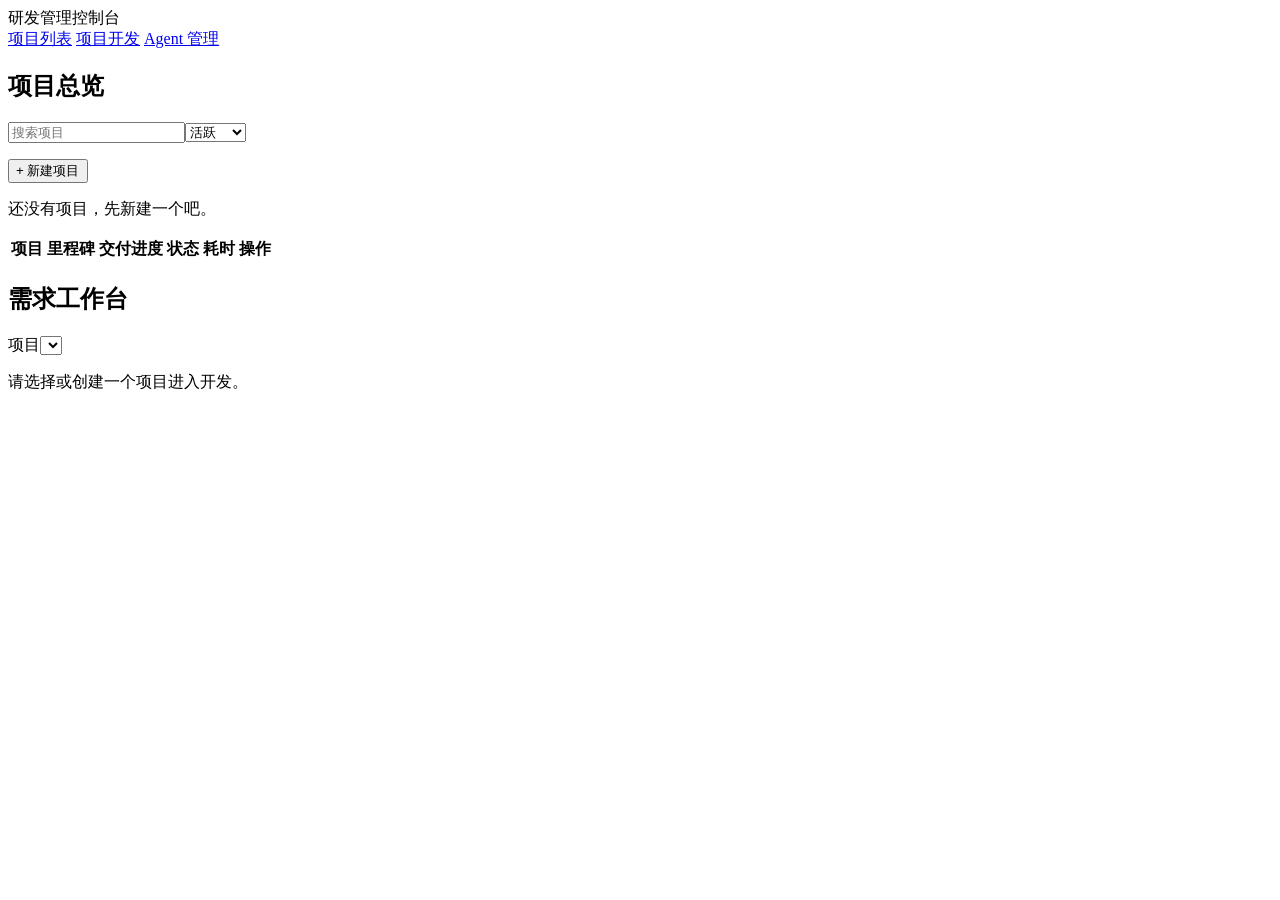
==== src/rd_platform/service/static/index.html @ b622029e "feat: Auto-delivered by Agent Squad [Run d18f7cc0b0034a4f8a54971c76423600]" ====
<!doctype html>
<html lang="zh-CN">
<head><meta charset="utf-8"><meta name="viewport" content="width=device-width, initial-scale=1"><title>研发平台 · 研发管理控制台</title><link rel="stylesheet" href="/assets/app.css"></head>
<body>
<aside class="sidebar">
  <div class="brand">研发管理控制台</div>
  <nav>
    <a href="/" id="nav-projects">项目列表</a>
    <a href="/#development" id="nav-requirements">项目开发</a>
    <a href="/agents" id="nav-agents" class="fixed">Agent 管理</a>
  </nav>
</aside>
<main>
  <section id="overview">
    <h1>项目总览</h1>
    <div class="dashboard-search"><input id="project-search" type="search" placeholder="搜索项目"><select id="project-filter"><option value="active">活跃</option><option value="archived">归档</option><option value="deleted">回收站</option></select><span id="search-result-count"></span></div>
    <div class="delivery-stats"><span id="project-count"></span><span id="stat-projects"></span><span id="stat-running"></span><span id="delivery-percent"></span><span id="packages-summary"></span><span id="delivery-cycle"></span><span id="stat-failed"></span><span id="delivery-footer"></span></div>
    <p id="notice" class="hidden"></p>
    <button id="create-project">+ 新建项目</button>
    <p id="project-operation-result"></p>
    <p id="search-empty" class="hidden"></p>
    <p id="empty" class="hidden">还没有项目，先新建一个吧。</p>
    <span id="list-count"></span>
    <table><thead><tr><th>项目</th><th>里程碑</th><th>交付进度</th><th>状态</th><th>耗时</th><th>操作</th></tr></thead><tbody id="projects"></tbody></table>
  </section>
  <section id="requirement-studio" class="hidden"><h1>需求工作台</h1></section>
  <section id="project-detail" class="hidden">
    <header class="detail-header"><span id="breadcrumb-current"></span></header>
    <div class="workspace-toolbar"><label for="development-project">项目</label><select id="development-project"></select></div>
    <p id="development-empty" class="hidden">请选择或创建一个项目进入开发。</p>
    <div id="workspace-execution"></div>
    <div id="detail"></div>
  </section>
</main>
<dialog id="create-dialog">
  <form id="create-form">
    <h2>新建项目</h2>
    <label>项目名称<input id="project-name" required></label>
    <label>需求<textarea id="requirements"></textarea></label>
    <label>执行后端<select id="backend"><option value="codex">Codex</option><option value="llm">LLM API</option><option value="configured">项目 Agent 配置</option></select></label>
    <label>最大重试<input id="max-retries" type="number" value="3"></label>
    <p id="template-note"></p>
    <p id="form-error" class="error"></p>
    <button id="submit-run" type="submit">创建</button>
    <button type="button" id="create-close">取消</button>
  </form>
</dialog>
<dialog id="project-edit-dialog">
  <form id="project-edit-form">
    <h2>编辑项目</h2>
    <label>名称<input id="project-edit-name"></label>
    <label>目标<input id="project-edit-objective"></label>
    <label>里程碑<input id="project-edit-milestone"></label>
    <p id="project-edit-error" class="error"></p>
    <button type="submit" id="project-edit-save">保存</button>
    <button type="button" id="project-edit-cancel">取消</button>
    <button type="button" id="project-edit-close">关闭</button>
  </form>
</dialog>
<dialog id="project-delete-dialog">
  <form id="project-delete-form">
    <p id="project-delete-description"></p>
    <p id="project-delete-error" class="error"></p>
    <button type="submit" id="project-delete-confirm">删除</button>
    <button type="button" id="project-delete-cancel">取消</button>
    <button type="button" id="project-delete-close">关闭</button>
  </form>
</dialog>
<script src="/assets/app.js" defer></script><script src="/assets/studio.js" defer></script><script src="/assets/agent_config.js" defer></script>
</body></html>
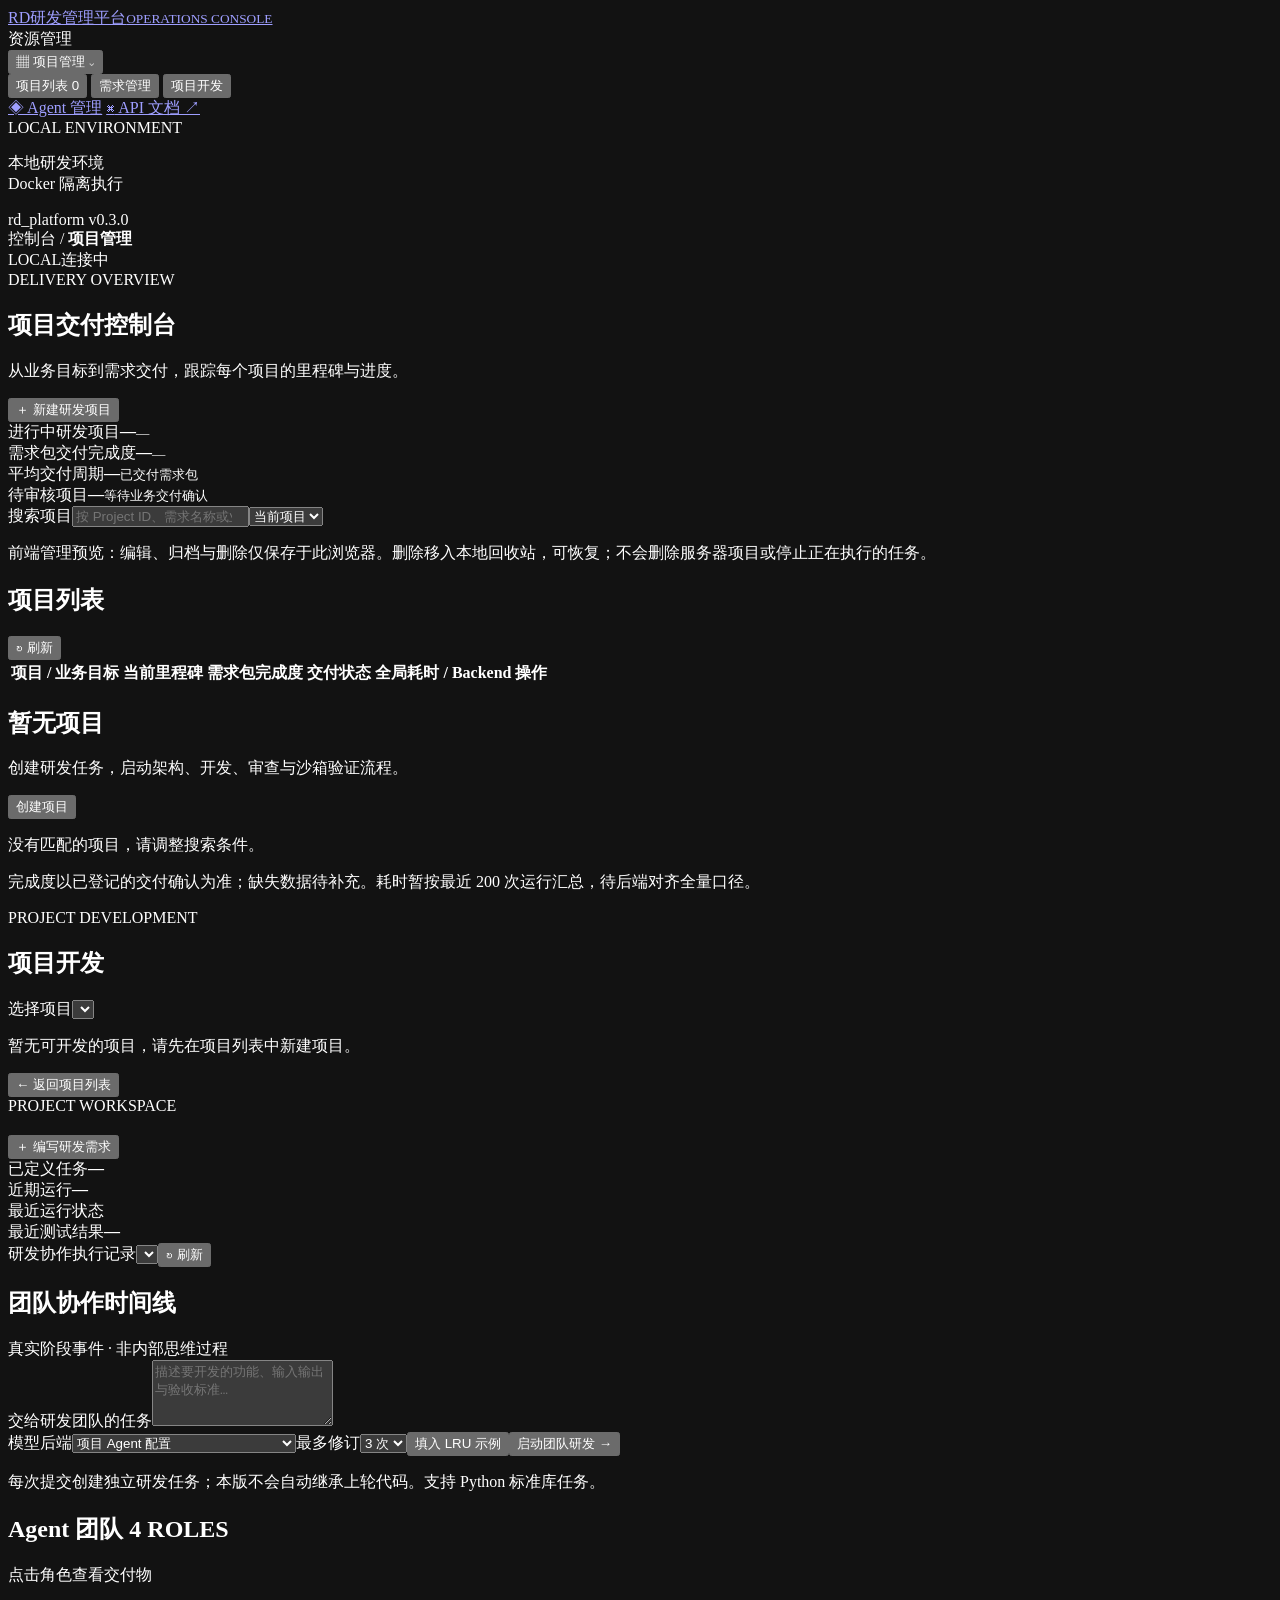
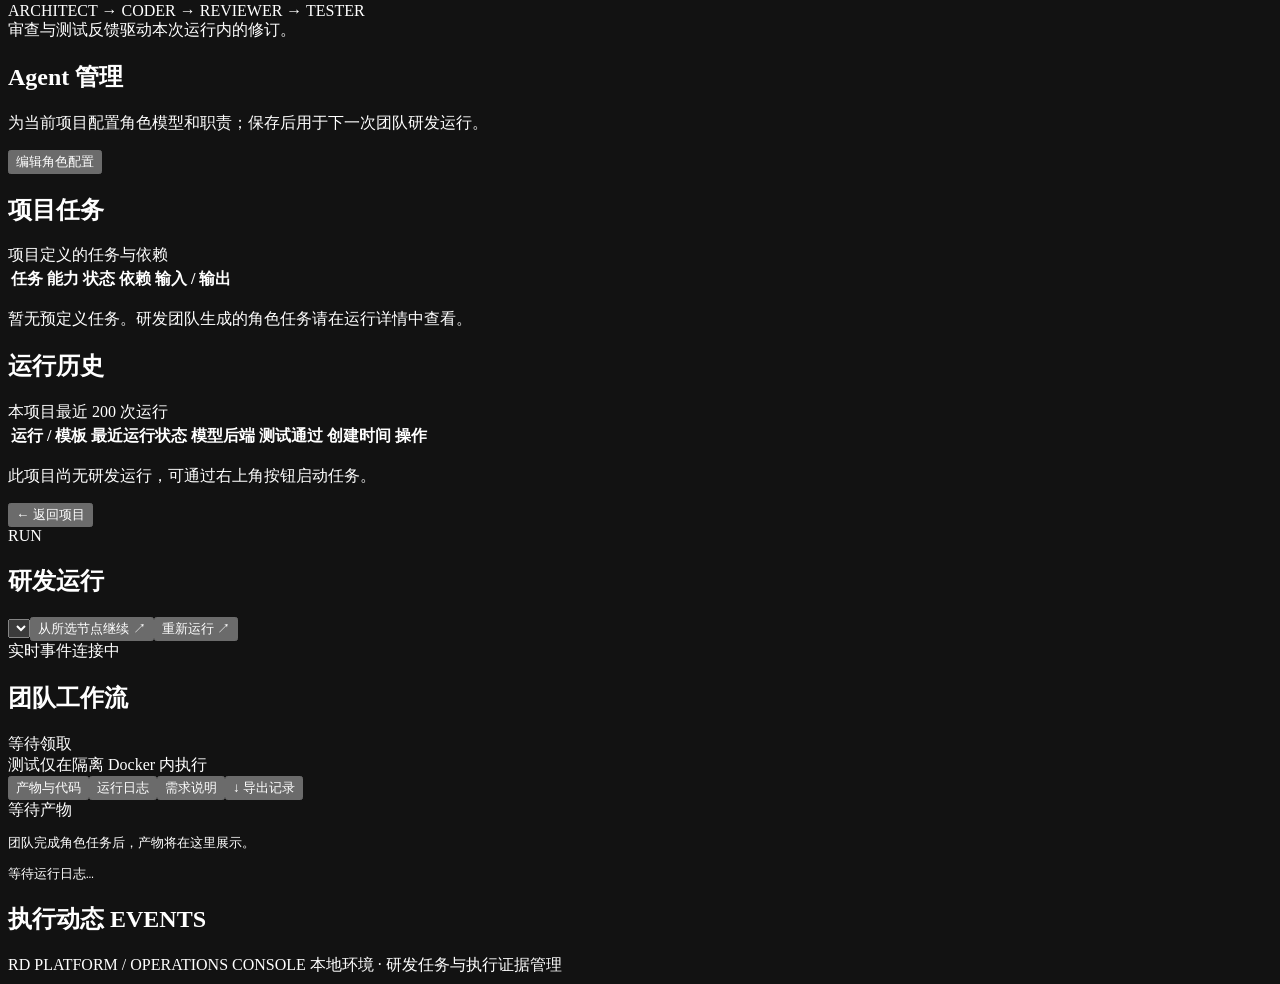
==== commit d4514271: "fix(ui): restore full project dashboard after agent page delivery" ====
--- a/src/rd_platform/service/static/index.html
+++ b/src/rd_platform/service/static/index.html
@@ -1,70 +1,64 @@
 <!doctype html>
 <html lang="zh-CN">
-<head><meta charset="utf-8"><meta name="viewport" content="width=device-width, initial-scale=1"><title>研发平台 · 研发管理控制台</title><link rel="stylesheet" href="/assets/app.css"></head>
+<head><meta charset="utf-8"><meta name="viewport" content="width=device-width, initial-scale=1"><meta name="color-scheme" content="dark"><title>RD Platform · 研发管理控制台</title><link rel="stylesheet" href="/assets/app.css"><script src="/assets/app.js" defer></script></head>
 <body>
 <aside class="sidebar">
-  <div class="brand">研发管理控制台</div>
-  <nav>
-    <a href="/" id="nav-projects">项目列表</a>
-    <a href="/#development" id="nav-requirements">项目开发</a>
-    <a href="/agents" id="nav-agents" class="fixed">Agent 管理</a>
+  <a class="brand" href="/"><span class="brand-icon">RD</span><span>研发管理平台<small>OPERATIONS CONSOLE</small></span></a>
+  <div class="workspace-label">资源管理</div>
+  <nav aria-label="项目导航">
+    <button class="nav-item nav-group" id="nav-project-group" aria-expanded="true" aria-controls="project-subnav"><span>▦</span> 项目管理 <span class="nav-chevron" aria-hidden="true">⌄</span></button>
+    <div id="project-subnav" class="subnav">
+      <button class="nav-item active" id="nav-projects" aria-current="page">项目列表 <span class="nav-count" id="project-count">0</span></button>
+      <button class="nav-item" id="nav-requirements">需求管理</button>
+      <button class="nav-item" id="nav-workspace">项目开发</button>
+    </div>
   </nav>
+  <a class="nav-item" id="nav-agents" href="/agents"><span>◈</span> Agent 管理</a>
+  <a class="nav-item" href="/docs" target="_blank" rel="noopener"><span>⌘</span> API 文档 <span class="external">↗</span></a>
+  <div class="sidebar-bottom"><div class="local-mark">LOCAL ENVIRONMENT</div><p>本地研发环境<br><span>Docker 隔离执行</span></p><div class="version">rd_platform <span>v0.3.0</span></div></div>
 </aside>
 <main>
-  <section id="overview">
-    <h1>项目总览</h1>
-    <div class="dashboard-search"><input id="project-search" type="search" placeholder="搜索项目"><select id="project-filter"><option value="active">活跃</option><option value="archived">归档</option><option value="deleted">回收站</option></select><span id="search-result-count"></span></div>
-    <div class="delivery-stats"><span id="project-count"></span><span id="stat-projects"></span><span id="stat-running"></span><span id="delivery-percent"></span><span id="packages-summary"></span><span id="delivery-cycle"></span><span id="stat-failed"></span><span id="delivery-footer"></span></div>
-    <p id="notice" class="hidden"></p>
-    <button id="create-project">+ 新建项目</button>
-    <p id="project-operation-result"></p>
-    <p id="search-empty" class="hidden"></p>
-    <p id="empty" class="hidden">还没有项目，先新建一个吧。</p>
-    <span id="list-count"></span>
-    <table><thead><tr><th>项目</th><th>里程碑</th><th>交付进度</th><th>状态</th><th>耗时</th><th>操作</th></tr></thead><tbody id="projects"></tbody></table>
+  <header class="topbar"><div class="breadcrumb">控制台 <span>/</span> <strong id="breadcrumb-current">项目管理</strong></div><div class="connection"><span class="environment">LOCAL</span><span id="worker-dot" class="dot"></span><span id="worker-label">连接中</span></div></header>
+  <div id="notice" class="notice hidden" role="alert"></div>
+  <section id="overview" class="view">
+    <div class="page-heading"><div><div class="eyebrow">DELIVERY OVERVIEW</div><h1>项目交付控制台</h1><p>从业务目标到需求交付，跟踪每个项目的里程碑与进度。</p></div><button class="primary" id="new-project">＋ 新建研发项目</button></div>
+    <div class="stats delivery-stats"><article><span>进行中研发项目</span><strong id="stat-projects">—</strong><small id="stat-running">—</small></article><article><span>需求包交付完成度</span><strong id="stat-passed">—</strong><small id="packages-summary">—</small></article><article><span>平均交付周期</span><strong id="delivery-cycle">—</strong><small>已交付需求包</small></article><article><span>待审核项目</span><strong id="stat-failed">—</strong><small>等待业务交付确认</small></article></div>
+    <div class="dashboard-search"><label for="project-search">搜索项目</label><input type="search" id="project-search" placeholder="按 Project ID、需求名称或业务目标搜索" autocomplete="off"><select id="project-filter" aria-label="项目列表范围"><option value="active">当前项目</option><option value="archived">已归档</option><option value="deleted">回收站</option></select><span id="search-result-count" class="muted" aria-live="polite"></span></div>
+    <p class="field-note">前端管理预览：编辑、归档与删除仅保存于此浏览器。删除移入本地回收站，可恢复；不会删除服务器项目或停止正在执行的任务。</p><p id="project-operation-result" role="status" class="field-note"></p>
+    <section class="project-panel" aria-labelledby="project-list-title"><div class="section-heading"><h2 id="project-list-title">项目列表 <span id="list-count"></span></h2><button class="secondary" id="refresh">↻ 刷新</button></div>
+    <div class="table-scroll"><table class="project-table delivery-table"><thead><tr><th scope="col">项目 / 业务目标</th><th scope="col">当前里程碑</th><th scope="col">需求包完成度</th><th scope="col">交付状态</th><th scope="col">全局耗时 / Backend</th><th scope="col">操作</th></tr></thead><tbody id="projects"></tbody></table></div>
+    <div id="empty" class="empty hidden"><h2>暂无项目</h2><p>创建研发任务，启动架构、开发、审查与沙箱验证流程。</p><button class="primary" id="empty-create">创建项目</button></div></section>
+    <p id="search-empty" class="panel-empty hidden">没有匹配的项目，请调整搜索条件。</p>
+    <div class="delivery-footer" id="delivery-footer"></div>
+    <p class="field-note">完成度以已登记的交付确认为准；缺失数据待补充。耗时暂按最近 200 次运行汇总，待后端对齐全量口径。</p>
   </section>
-  <section id="requirement-studio" class="hidden"><h1>需求工作台</h1></section>
-  <section id="project-detail" class="hidden">
-    <header class="detail-header"><span id="breadcrumb-current"></span></header>
-    <div class="workspace-toolbar"><label for="development-project">项目</label><select id="development-project"></select></div>
-    <p id="development-empty" class="hidden">请选择或创建一个项目进入开发。</p>
+  <section id="project-detail" class="view hidden">
+    <div class="development-picker"><div><div class="eyebrow">PROJECT DEVELOPMENT</div><h2>项目开发</h2></div><label>选择项目<select id="development-project" aria-label="选择开发项目"></select></label></div>
+    <p id="development-empty" class="panel-empty hidden">暂无可开发的项目，请先在项目列表中新建项目。</p>
+    <button class="back quiet" id="project-back">← 返回项目列表</button>
+    <div class="page-heading"><div><div class="eyebrow">PROJECT WORKSPACE</div><h1 id="project-title"></h1><p id="project-id" class="mono"></p></div><button class="primary" id="project-start">＋ 编写研发需求</button></div>
+    <div class="project-summary"><article><span>已定义任务</span><strong id="project-task-count">—</strong></article><article><span>近期运行</span><strong id="project-run-count">—</strong></article><article><span>最近运行状态</span><div id="project-latest-status"></div></article><article><span>最近测试结果</span><strong id="project-test-result">—</strong></article></div>
+    <div class="workspace-toolbar"><span>研发协作</span><label>执行记录<select id="workspace-history" aria-label="切换执行记录"></select></label><button class="secondary" id="project-refresh">↻ 刷新</button></div>
+    <div class="workspace-grid"><section class="collaboration-panel"><div class="section-heading"><h2>团队协作时间线</h2><span class="muted">真实阶段事件 · 非内部思维过程</span></div><div id="conversation" class="conversation"></div><form id="workspace-form" class="composer"><label for="workspace-requirements">交给研发团队的任务</label><textarea id="workspace-requirements" rows="4" maxlength="16000" required placeholder="描述要开发的功能、输入输出与验收标准…"></textarea><div class="composer-options"><label>模型后端<select id="workspace-backend"><option value="configured">项目 Agent 配置</option><option value="mixed">Codex 架构 + DeepSeek 编码审查</option><option value="codex">Codex · 订阅</option><option value="llm">LLM API</option></select></label><label>最多修订<select id="workspace-retries"><option value="3">3 次</option><option value="2">2 次</option><option value="1">1 次</option><option value="0">0 次</option></select></label><button type="button" class="quiet" id="workspace-example">填入 LRU 示例</button><button class="primary" id="workspace-submit" type="submit">启动团队研发 →</button></div><p class="field-note" id="workspace-note">每次提交创建独立研发任务；本版不会自动继承上轮代码。支持 Python 标准库任务。</p><p id="workspace-error" class="field-error" role="alert"></p></form></section><aside class="team-panel"><h2>Agent 团队 <span class="live-indicator">4 ROLES</span></h2><p class="field-note">点击角色查看交付物</p><div id="team-agents"></div><div class="team-contract">ARCHITECT → CODER → REVIEWER → TESTER<br>审查与测试反馈驱动本次运行内的修订。</div></aside></div>
+    <section class="project-panel agent-management-panel" id="agent-management"><div class="section-heading"><div><h2>Agent 管理</h2><p class="field-note">为当前项目配置角色模型和职责；保存后用于下一次团队研发运行。</p></div><button class="secondary" id="agent-config-edit">编辑角色配置</button></div><div id="agent-config-cards" class="agent-config-grid"></div><p id="agent-config-message" class="field-note" role="status"></p></section>
     <div id="workspace-execution"></div>
-    <div id="detail"></div>
+    <section class="project-panel project-section"><div class="section-heading"><h2>项目任务</h2><span class="muted">项目定义的任务与依赖</span></div><div class="table-scroll"><table class="project-table"><thead><tr><th scope="col">任务</th><th scope="col">能力</th><th scope="col">状态</th><th scope="col">依赖</th><th scope="col">输入 / 输出</th></tr></thead><tbody id="project-tasks"></tbody></table></div><p id="project-tasks-empty" class="panel-empty hidden">暂无预定义任务。研发团队生成的角色任务请在运行详情中查看。</p></section>
+    <section class="project-panel project-section"><div class="section-heading"><h2>运行历史</h2><span class="muted">本项目最近 200 次运行</span></div><div class="table-scroll"><table class="project-table"><thead><tr><th scope="col">运行 / 模板</th><th scope="col">最近运行状态</th><th scope="col">模型后端</th><th scope="col">测试通过</th><th scope="col">创建时间</th><th scope="col">操作</th></tr></thead><tbody id="project-runs"></tbody></table></div><p id="project-runs-empty" class="panel-empty hidden">此项目尚无研发运行，可通过右上角按钮启动任务。</p></section>
   </section>
+  <section id="detail" class="view hidden">
+    <button class="back quiet" id="back">← 返回项目</button>
+    <div class="page-heading detail-heading"><div><div class="eyebrow" id="run-short">RUN</div><h1 id="detail-title">研发运行</h1><p id="detail-subtitle"></p></div><div class="heading-actions"><span id="run-status" class="badge"></span><select class="hidden" id="resume-node" aria-label="选择恢复节点"></select><button class="secondary hidden" id="resume-review">从所选节点继续 ↗</button><button class="secondary" id="rerun">重新运行 ↗</button></div></div>
+    <div class="run-meta"><span id="run-backend"></span><span id="run-time"></span><span id="run-tests"></span><span id="event-status">实时事件连接中</span></div>
+    <div id="run-error" class="error-panel hidden"></div>
+    <section class="flow-panel"><div class="section-heading"><h2>团队工作流</h2><span id="iteration-label" class="muted">等待领取</span></div><div id="flow" class="flow"></div><div class="flow-note"><span class="dot green"></span> 测试仅在隔离 Docker 内执行 <span id="acceptance-label"></span></div></section>
+    <div class="detail-grid"><section class="artifact-panel"><div class="tabs" role="tablist"><button class="tab active" data-tab="artifacts">产物与代码</button><button class="tab" data-tab="logs">运行日志</button><button class="tab" data-tab="requirements">需求说明</button><button class="quiet download" id="download">↓ 导出记录</button></div><div id="tab-artifacts" class="tab-content"><div id="artifact-files" class="artifact-files"></div><div class="code-wrap"><div id="code-title" class="code-title">等待产物</div><pre id="code-content">团队完成角色任务后，产物将在这里展示。</pre></div></div><div id="tab-logs" class="tab-content hidden"><pre id="log-content">等待运行日志…</pre></div><div id="tab-requirements" class="tab-content hidden"><pre id="requirements-content"></pre></div></section><aside class="timeline-panel"><h2>执行动态 <span class="live-indicator">EVENTS</span></h2><ol id="timeline"></ol></aside></div>
+  </section>
+  <footer>RD PLATFORM / OPERATIONS CONSOLE <span>本地环境 · 研发任务与执行证据管理</span></footer>
 </main>
-<dialog id="create-dialog">
-  <form id="create-form">
-    <h2>新建项目</h2>
-    <label>项目名称<input id="project-name" required></label>
-    <label>需求<textarea id="requirements"></textarea></label>
-    <label>执行后端<select id="backend"><option value="codex">Codex</option><option value="llm">LLM API</option><option value="configured">项目 Agent 配置</option></select></label>
-    <label>最大重试<input id="max-retries" type="number" value="3"></label>
-    <p id="template-note"></p>
-    <p id="form-error" class="error"></p>
-    <button id="submit-run" type="submit">创建</button>
-    <button type="button" id="create-close">取消</button>
-  </form>
-</dialog>
-<dialog id="project-edit-dialog">
-  <form id="project-edit-form">
-    <h2>编辑项目</h2>
-    <label>名称<input id="project-edit-name"></label>
-    <label>目标<input id="project-edit-objective"></label>
-    <label>里程碑<input id="project-edit-milestone"></label>
-    <p id="project-edit-error" class="error"></p>
-    <button type="submit" id="project-edit-save">保存</button>
-    <button type="button" id="project-edit-cancel">取消</button>
-    <button type="button" id="project-edit-close">关闭</button>
-  </form>
-</dialog>
-<dialog id="project-delete-dialog">
-  <form id="project-delete-form">
-    <p id="project-delete-description"></p>
-    <p id="project-delete-error" class="error"></p>
-    <button type="submit" id="project-delete-confirm">删除</button>
-    <button type="button" id="project-delete-cancel">取消</button>
-    <button type="button" id="project-delete-close">关闭</button>
-  </form>
-</dialog>
-<script src="/assets/app.js" defer></script><script src="/assets/studio.js" defer></script><script src="/assets/agent_config.js" defer></script>
+<dialog id="project-edit-dialog"><form id="project-edit-form"><div class="dialog-header"><div><div class="eyebrow">EDIT PROJECT</div><h2>编辑项目</h2></div><button type="button" class="close" id="project-edit-close" aria-label="关闭编辑">×</button></div><label>项目名称<input id="project-edit-name" required maxlength="256"></label><label>业务目标<textarea id="project-edit-objective" rows="4" maxlength="16000"></textarea></label><label>当前里程碑<input id="project-edit-milestone" maxlength="128"></label><p class="field-note">仅修改本浏览器中的展示信息，不改变运行中的需求或服务器数据。</p><p id="project-edit-error" class="field-error" role="alert"></p><div class="dialog-footer"><button type="button" class="secondary" id="project-edit-cancel">取消</button><button class="primary">保存修改</button></div></form></dialog>
+<dialog id="project-delete-dialog"><form id="project-delete-form"><div class="dialog-header"><h2>删除项目</h2><button type="button" class="close" id="project-delete-close" aria-label="关闭删除确认">×</button></div><p id="project-delete-description"></p><p class="field-note">项目将从当前浏览器列表移入回收站，可随时恢复。服务器数据和正在执行的任务不受影响。</p><p id="project-delete-error" class="field-error" role="alert"></p><div class="dialog-footer"><button type="button" class="secondary" id="project-delete-cancel">取消</button><button class="danger-button">确认移入回收站</button></div></form></dialog>
+<dialog id="delivery-dialog"><form id="delivery-form"><div class="dialog-header"><div><div class="eyebrow">NEW R&D PROJECT</div><h2>新建研发项目</h2></div><button type="button" class="close" id="delivery-close" aria-label="关闭新建项目">×</button></div><label>项目 / 需求名称<input id="delivery-name" required maxlength="256" placeholder="例如：LRUCache 缓存引擎"></label><label>核心业务目标与验收要求<textarea id="delivery-requirements" required maxlength="16000" rows="5" placeholder="描述业务目标、功能范围及验收标准"></textarea></label><div class="form-row"><label>首个里程碑<input id="delivery-milestone" required maxlength="128" value="M1: 业务需求交付"></label><label>Backend 模式<select id="delivery-backend"><option value="cli">CLI 订阅</option><option value="llm">LLM API</option></select></label></div><p class="field-note">保存首个需求包，进入项目后启动研发。当前执行范围为 Python 标准库任务。</p><p id="delivery-error" class="field-error" role="alert"></p><div class="dialog-footer"><span>交付确认与自动化验证分别记录。</span><button class="primary" id="delivery-submit">创建并进入项目 →</button></div></form></dialog>
+<dialog id="create-dialog"><form id="create-form"><div class="dialog-header"><div><div class="eyebrow">TASK CONFIGURATION</div><h2>启动研发任务</h2></div><button type="button" class="close" id="close-dialog" aria-label="关闭">×</button></div><label>项目名称<input id="project-name" required maxlength="120" placeholder="例如：我的第一个研发项目"></label><div class="template-options"><button type="button" class="template selected" data-template="lru"><strong>LRU Cache 示例 <span>推荐</span></strong><small>内置固定验收 · 体验完整流程</small></button><button type="button" class="template" data-template="custom"><strong>自定义 Python 任务</strong><small>标准库范围 · 验证生成的测试</small></button></div><label>需求说明<textarea id="requirements" rows="6" required maxlength="16000"></textarea></label><p id="template-note" class="field-note">示例使用固定需求契约与独立验收测试。</p><div class="form-row"><label>模型后端<select id="backend"><option value="codex">Codex · ChatGPT 订阅</option><option value="llm">LLM API · 服务端配置</option></select></label><label>最多修订次数<select id="max-retries"><option value="3">3 次</option><option value="2">2 次</option><option value="1">1 次</option><option value="0">不修订</option></select></label></div><div id="form-error" class="field-error" role="alert"></div><div class="dialog-footer"><span>模型生成产物，Docker 验证结果。</span><button type="submit" class="primary" id="submit-run">启动研发 →</button></div></form></dialog>
+<dialog id="agent-config-dialog"><form id="agent-config-form"><div class="dialog-header"><div><div class="eyebrow">PROJECT AGENTS</div><h2>Agent 管理</h2></div><button type="button" class="close" id="agent-config-close" aria-label="关闭 Agent 配置">×</button></div><div id="agent-config-fields" class="agent-config-fields"></div><p class="field-note">模型 API Key 由本地 Worker 配置提供，此处不会保存密钥。Tester 固定通过 Docker 沙箱执行，无独立模型调用。</p><p id="agent-config-error" class="field-error" role="alert"></p><div class="dialog-footer"><button type="button" class="secondary" id="agent-config-cancel">取消</button><button class="primary" type="submit">保存角色配置</button></div></form></dialog>
+<script src="/assets/studio.js" defer></script><script src="/assets/agent_config.js" defer></script>
 </body></html>
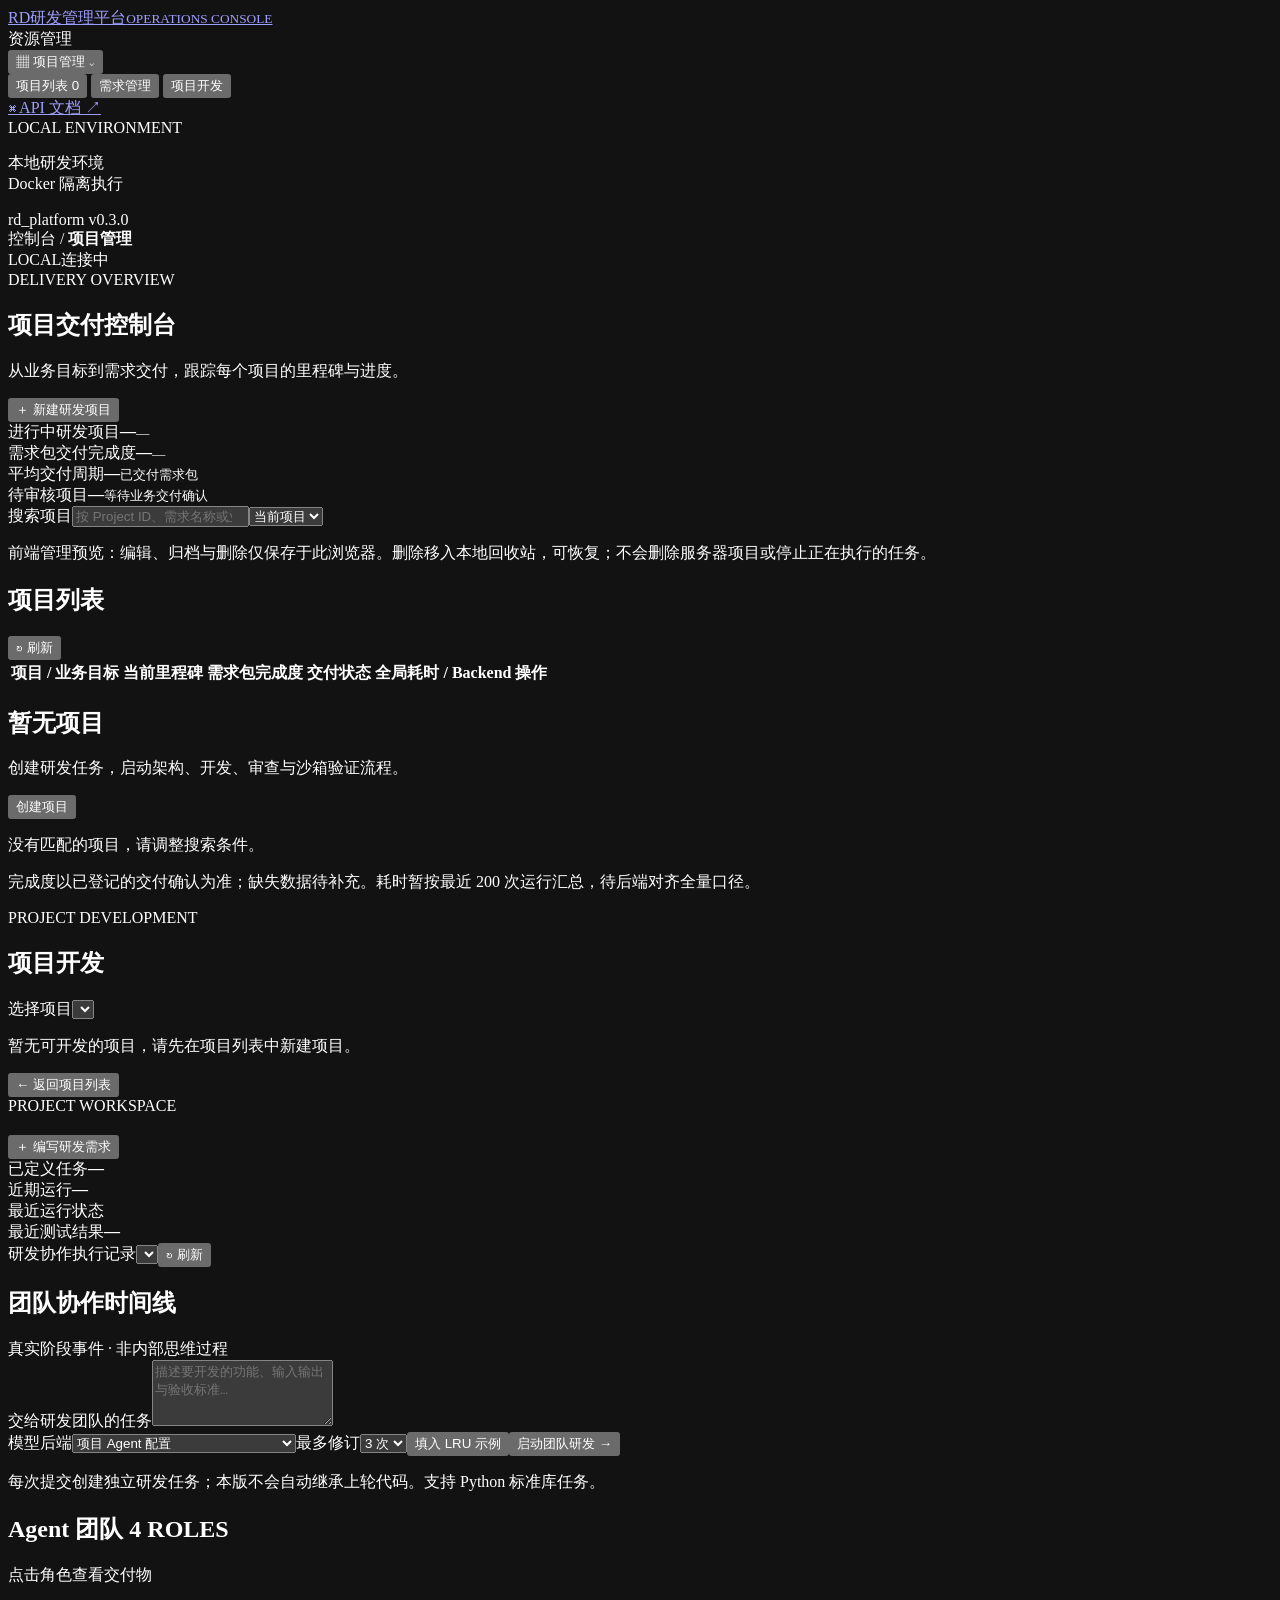
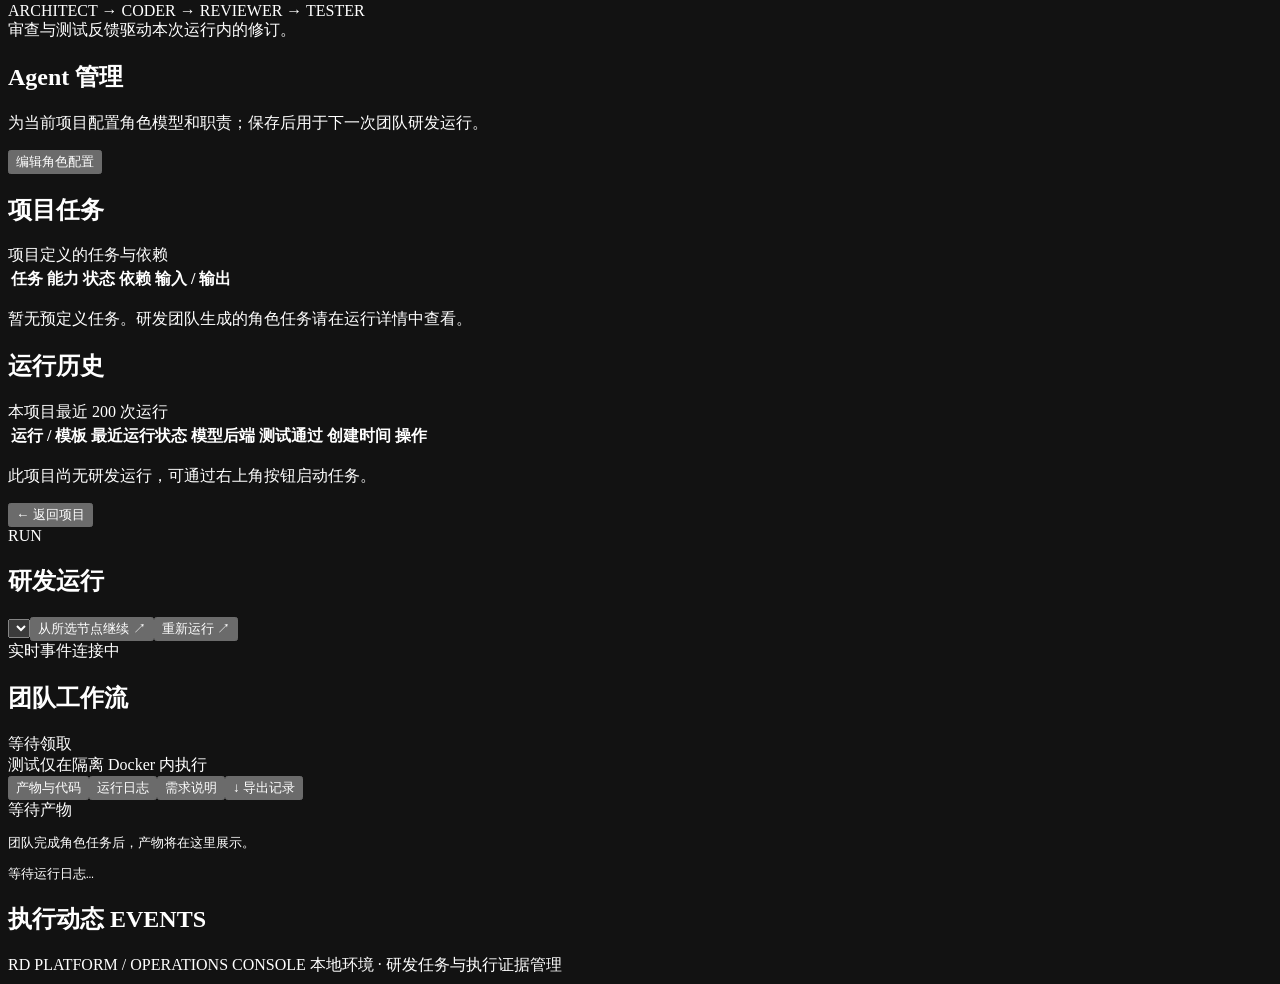
==== commit e09eb157: "chore(experiment): reset generated agent management page for Codex comparison" ====
--- a/src/rd_platform/service/static/index.html
+++ b/src/rd_platform/service/static/index.html
@@ -13,7 +13,6 @@
       <button class="nav-item" id="nav-workspace">项目开发</button>
     </div>
   </nav>
-  <a class="nav-item" id="nav-agents" href="/agents"><span>◈</span> Agent 管理</a>
   <a class="nav-item" href="/docs" target="_blank" rel="noopener"><span>⌘</span> API 文档 <span class="external">↗</span></a>
   <div class="sidebar-bottom"><div class="local-mark">LOCAL ENVIRONMENT</div><p>本地研发环境<br><span>Docker 隔离执行</span></p><div class="version">rd_platform <span>v0.3.0</span></div></div>
 </aside>
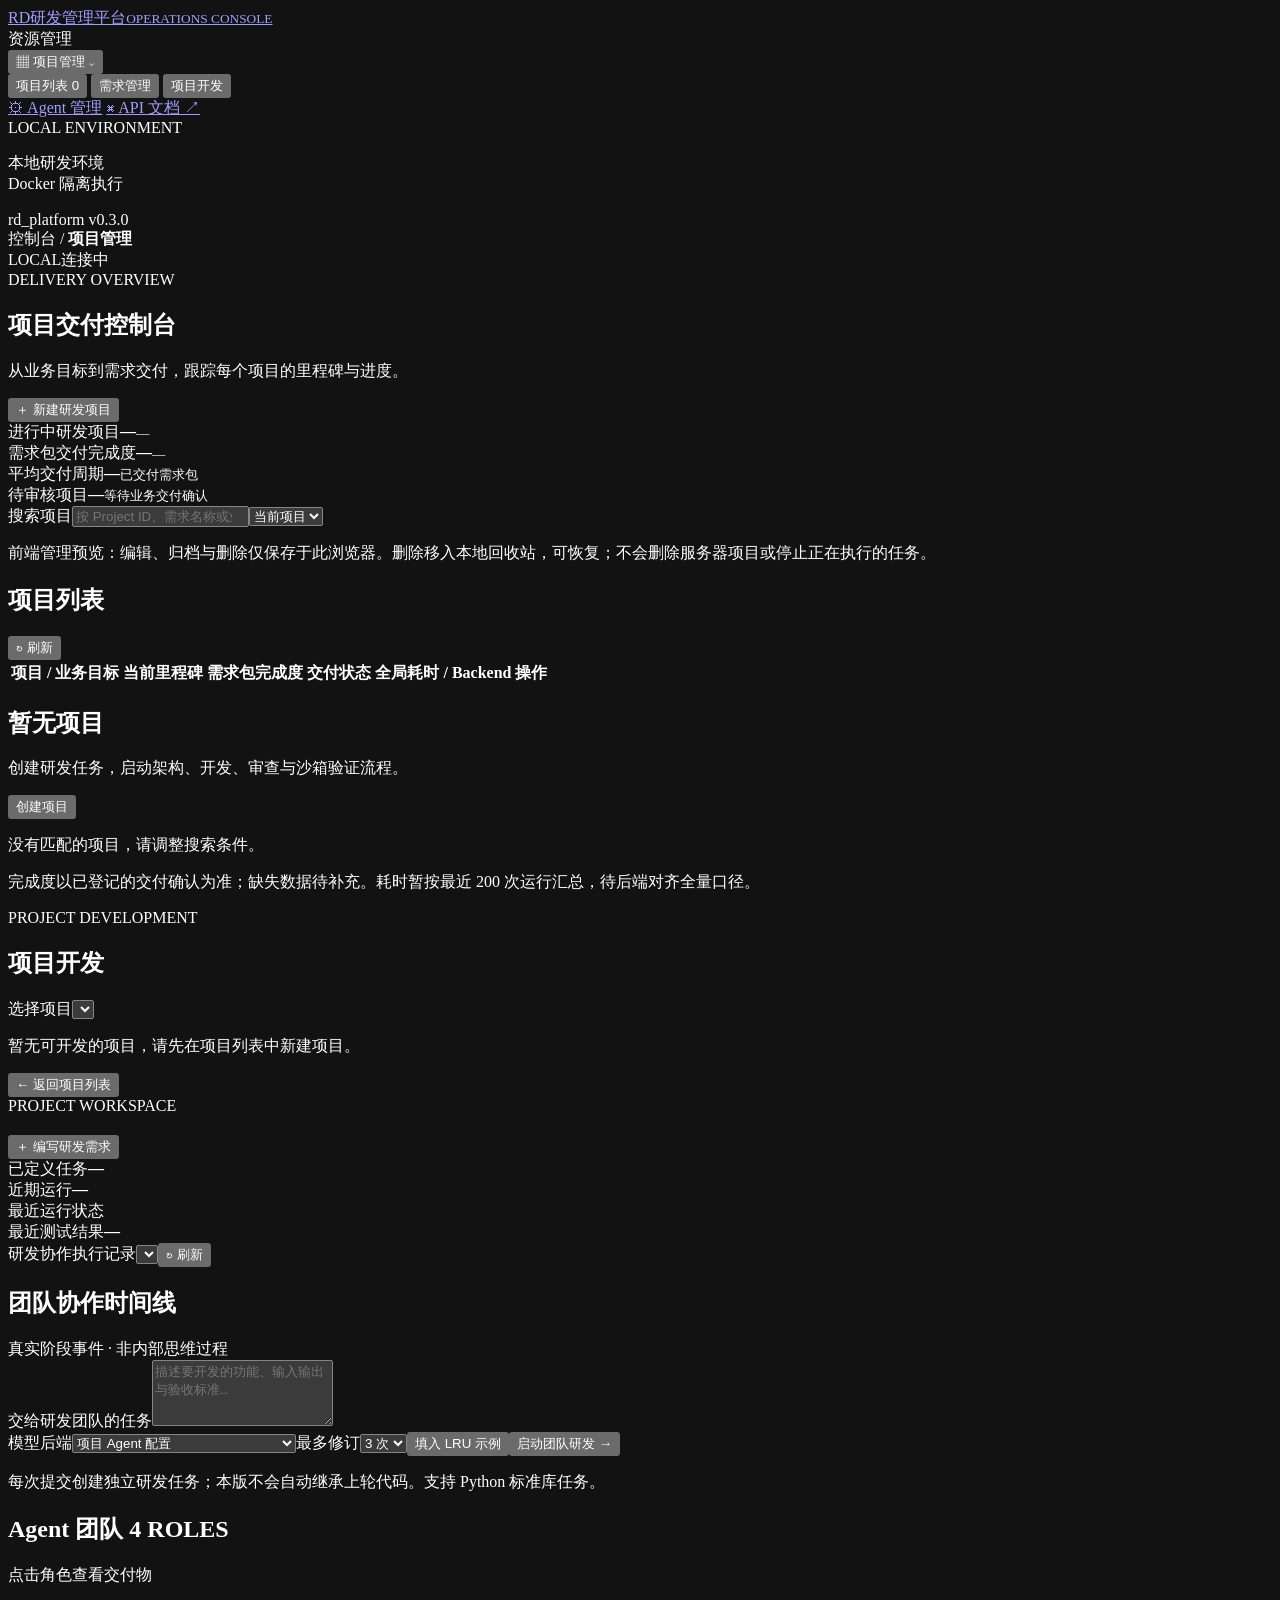
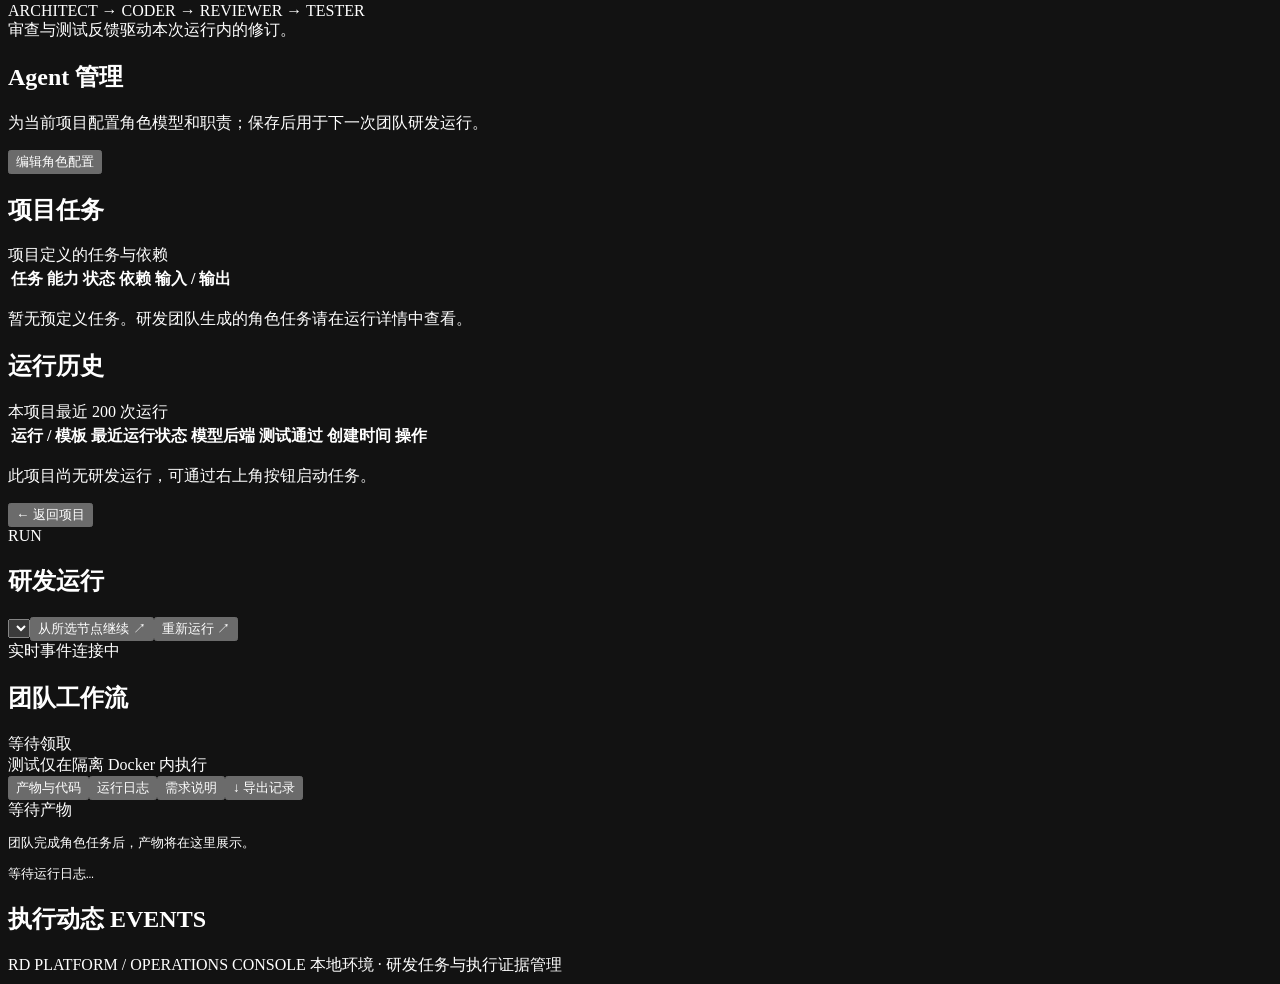
==== commit af3294b9: "feat: Auto-delivered by Agent Squad [Run 22c3c457804a40169ad462734f5d3dfe]" ====
--- a/src/rd_platform/service/static/index.html
+++ b/src/rd_platform/service/static/index.html
@@ -13,6 +13,7 @@
       <button class="nav-item" id="nav-workspace">项目开发</button>
     </div>
   </nav>
+  <a class="nav-item" id="nav-agents" href="/agents"><span>⚙</span> Agent 管理</a>
   <a class="nav-item" href="/docs" target="_blank" rel="noopener"><span>⌘</span> API 文档 <span class="external">↗</span></a>
   <div class="sidebar-bottom"><div class="local-mark">LOCAL ENVIRONMENT</div><p>本地研发环境<br><span>Docker 隔离执行</span></p><div class="version">rd_platform <span>v0.3.0</span></div></div>
 </aside>
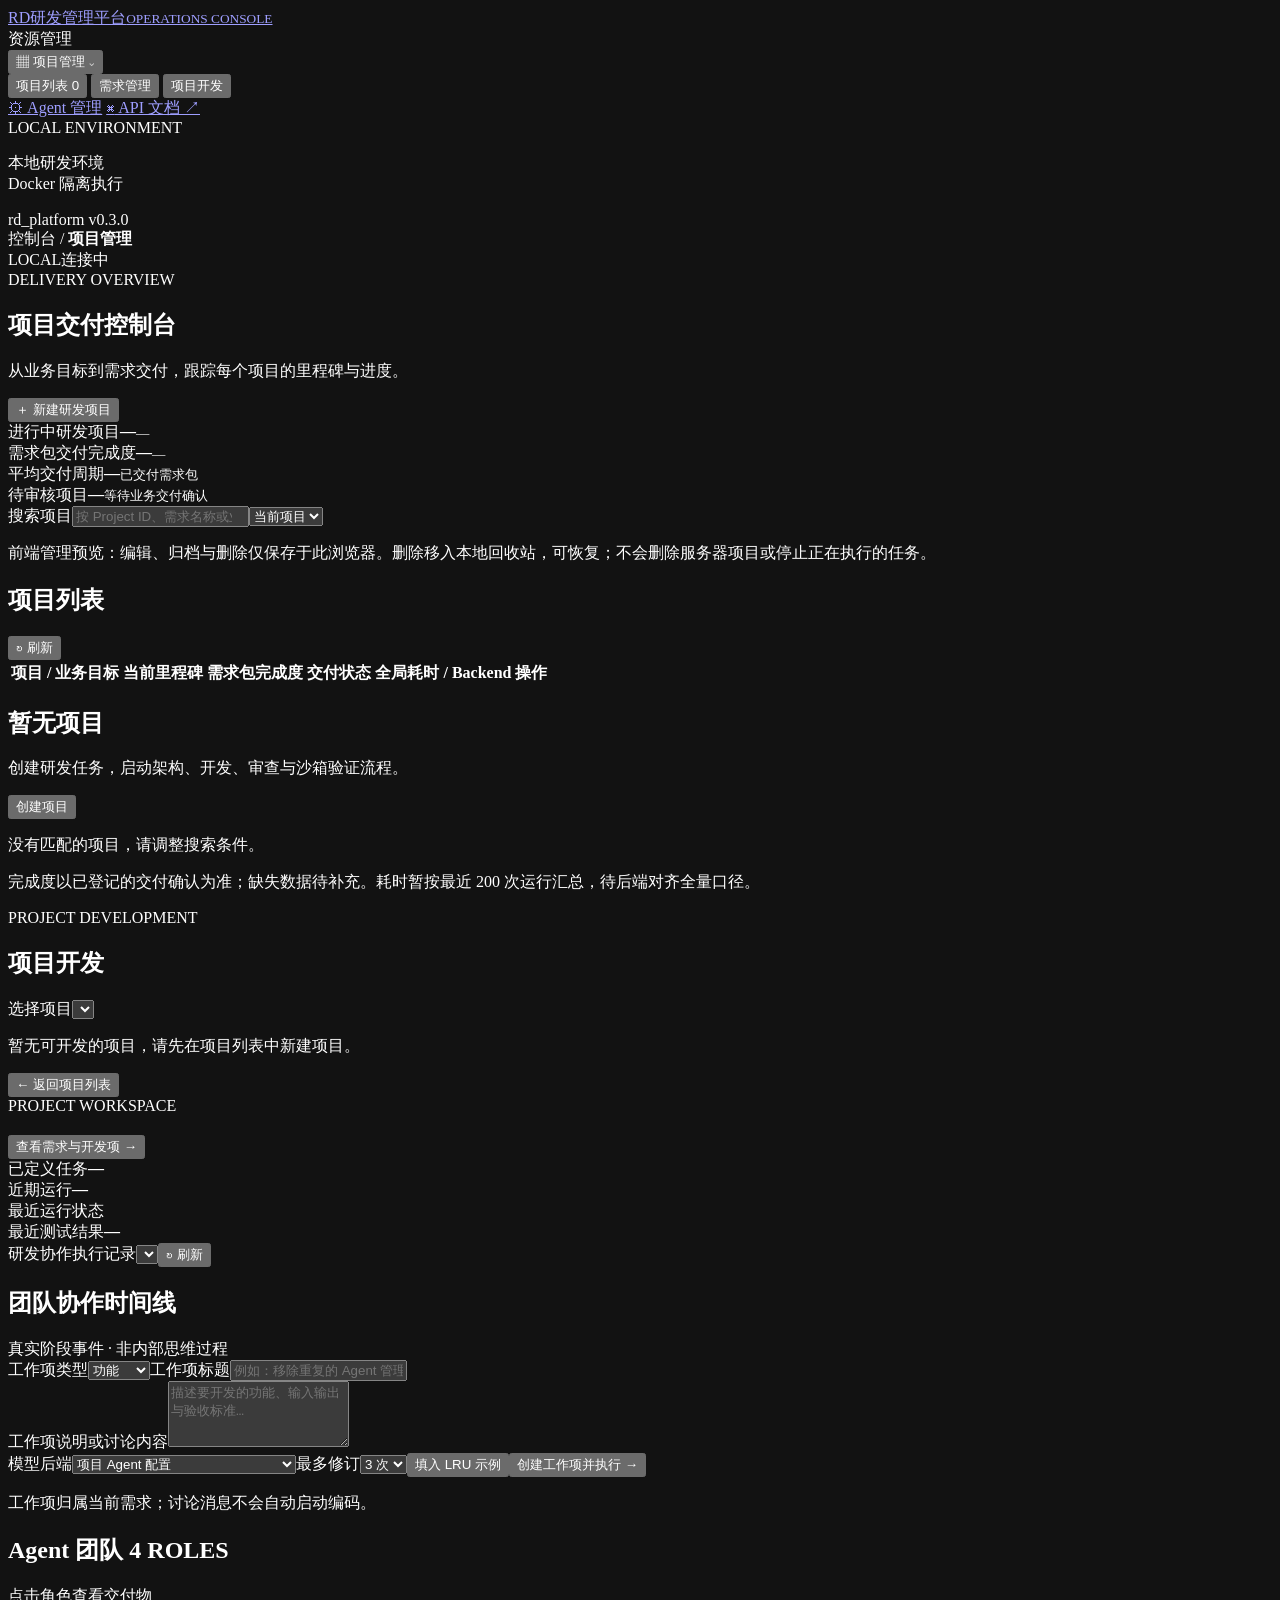
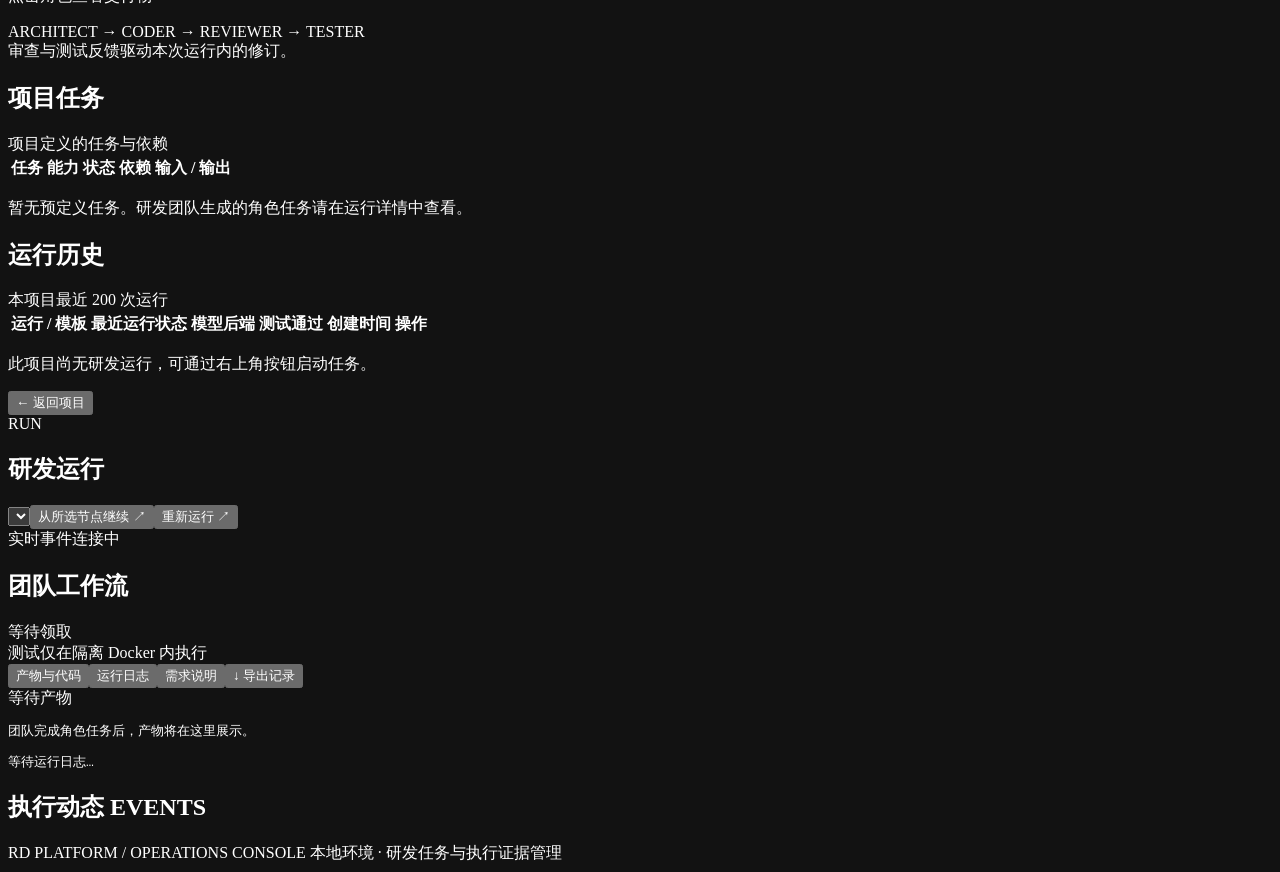
==== commit 28e05b59: "feat(workbench): organize development by requirement and work item" ====
--- a/src/rd_platform/service/static/index.html
+++ b/src/rd_platform/service/static/index.html
@@ -36,11 +36,10 @@
     <div class="development-picker"><div><div class="eyebrow">PROJECT DEVELOPMENT</div><h2>项目开发</h2></div><label>选择项目<select id="development-project" aria-label="选择开发项目"></select></label></div>
     <p id="development-empty" class="panel-empty hidden">暂无可开发的项目，请先在项目列表中新建项目。</p>
     <button class="back quiet" id="project-back">← 返回项目列表</button>
-    <div class="page-heading"><div><div class="eyebrow">PROJECT WORKSPACE</div><h1 id="project-title"></h1><p id="project-id" class="mono"></p></div><button class="primary" id="project-start">＋ 编写研发需求</button></div>
+    <div class="page-heading"><div><div class="eyebrow">PROJECT WORKSPACE</div><h1 id="project-title"></h1><p id="project-id" class="mono"></p></div><button class="primary" id="project-start">查看需求与开发项 →</button></div>
     <div class="project-summary"><article><span>已定义任务</span><strong id="project-task-count">—</strong></article><article><span>近期运行</span><strong id="project-run-count">—</strong></article><article><span>最近运行状态</span><div id="project-latest-status"></div></article><article><span>最近测试结果</span><strong id="project-test-result">—</strong></article></div>
     <div class="workspace-toolbar"><span>研发协作</span><label>执行记录<select id="workspace-history" aria-label="切换执行记录"></select></label><button class="secondary" id="project-refresh">↻ 刷新</button></div>
-    <div class="workspace-grid"><section class="collaboration-panel"><div class="section-heading"><h2>团队协作时间线</h2><span class="muted">真实阶段事件 · 非内部思维过程</span></div><div id="conversation" class="conversation"></div><form id="workspace-form" class="composer"><label for="workspace-requirements">交给研发团队的任务</label><textarea id="workspace-requirements" rows="4" maxlength="16000" required placeholder="描述要开发的功能、输入输出与验收标准…"></textarea><div class="composer-options"><label>模型后端<select id="workspace-backend"><option value="configured">项目 Agent 配置</option><option value="mixed">Codex 架构 + DeepSeek 编码审查</option><option value="codex">Codex · 订阅</option><option value="llm">LLM API</option></select></label><label>最多修订<select id="workspace-retries"><option value="3">3 次</option><option value="2">2 次</option><option value="1">1 次</option><option value="0">0 次</option></select></label><button type="button" class="quiet" id="workspace-example">填入 LRU 示例</button><button class="primary" id="workspace-submit" type="submit">启动团队研发 →</button></div><p class="field-note" id="workspace-note">每次提交创建独立研发任务；本版不会自动继承上轮代码。支持 Python 标准库任务。</p><p id="workspace-error" class="field-error" role="alert"></p></form></section><aside class="team-panel"><h2>Agent 团队 <span class="live-indicator">4 ROLES</span></h2><p class="field-note">点击角色查看交付物</p><div id="team-agents"></div><div class="team-contract">ARCHITECT → CODER → REVIEWER → TESTER<br>审查与测试反馈驱动本次运行内的修订。</div></aside></div>
-    <section class="project-panel agent-management-panel" id="agent-management"><div class="section-heading"><div><h2>Agent 管理</h2><p class="field-note">为当前项目配置角色模型和职责；保存后用于下一次团队研发运行。</p></div><button class="secondary" id="agent-config-edit">编辑角色配置</button></div><div id="agent-config-cards" class="agent-config-grid"></div><p id="agent-config-message" class="field-note" role="status"></p></section>
+    <div class="workspace-grid"><section class="collaboration-panel"><div class="section-heading"><h2>团队协作时间线</h2><span class="muted">真实阶段事件 · 非内部思维过程</span></div><div id="conversation" class="conversation"></div><form id="workspace-form" class="composer"><div class="form-row"><label>工作项类型<select id="work-item-kind"><option value="FEATURE">功能</option><option value="CHANGE">变更</option><option value="DEBUG">Debug</option></select></label><label>工作项标题<input id="work-item-title" maxlength="256" placeholder="例如：移除重复的 Agent 管理区块"></label></div><label for="workspace-requirements">工作项说明或讨论内容</label><textarea id="workspace-requirements" rows="4" maxlength="16000" required placeholder="描述要开发的功能、输入输出与验收标准…"></textarea><div class="composer-options"><label>模型后端<select id="workspace-backend"><option value="configured">项目 Agent 配置</option><option value="mixed">Codex 架构 + DeepSeek 编码审查</option><option value="codex">Codex · 订阅</option><option value="llm">LLM API</option></select></label><label>最多修订<select id="workspace-retries"><option value="3">3 次</option><option value="2">2 次</option><option value="1">1 次</option><option value="0">0 次</option></select></label><button type="button" class="quiet" id="workspace-example">填入 LRU 示例</button><button class="primary" id="workspace-submit" type="submit">创建工作项并执行 →</button></div><p class="field-note" id="workspace-note">工作项归属当前需求；讨论消息不会自动启动编码。</p><p id="workspace-error" class="field-error" role="alert"></p></form></section><aside class="team-panel"><h2>Agent 团队 <span class="live-indicator">4 ROLES</span></h2><p class="field-note">点击角色查看交付物</p><div id="team-agents"></div><div class="team-contract">ARCHITECT → CODER → REVIEWER → TESTER<br>审查与测试反馈驱动本次运行内的修订。</div></aside></div>
     <div id="workspace-execution"></div>
     <section class="project-panel project-section"><div class="section-heading"><h2>项目任务</h2><span class="muted">项目定义的任务与依赖</span></div><div class="table-scroll"><table class="project-table"><thead><tr><th scope="col">任务</th><th scope="col">能力</th><th scope="col">状态</th><th scope="col">依赖</th><th scope="col">输入 / 输出</th></tr></thead><tbody id="project-tasks"></tbody></table></div><p id="project-tasks-empty" class="panel-empty hidden">暂无预定义任务。研发团队生成的角色任务请在运行详情中查看。</p></section>
     <section class="project-panel project-section"><div class="section-heading"><h2>运行历史</h2><span class="muted">本项目最近 200 次运行</span></div><div class="table-scroll"><table class="project-table"><thead><tr><th scope="col">运行 / 模板</th><th scope="col">最近运行状态</th><th scope="col">模型后端</th><th scope="col">测试通过</th><th scope="col">创建时间</th><th scope="col">操作</th></tr></thead><tbody id="project-runs"></tbody></table></div><p id="project-runs-empty" class="panel-empty hidden">此项目尚无研发运行，可通过右上角按钮启动任务。</p></section>
@@ -59,6 +58,5 @@
 <dialog id="project-delete-dialog"><form id="project-delete-form"><div class="dialog-header"><h2>删除项目</h2><button type="button" class="close" id="project-delete-close" aria-label="关闭删除确认">×</button></div><p id="project-delete-description"></p><p class="field-note">项目将从当前浏览器列表移入回收站，可随时恢复。服务器数据和正在执行的任务不受影响。</p><p id="project-delete-error" class="field-error" role="alert"></p><div class="dialog-footer"><button type="button" class="secondary" id="project-delete-cancel">取消</button><button class="danger-button">确认移入回收站</button></div></form></dialog>
 <dialog id="delivery-dialog"><form id="delivery-form"><div class="dialog-header"><div><div class="eyebrow">NEW R&D PROJECT</div><h2>新建研发项目</h2></div><button type="button" class="close" id="delivery-close" aria-label="关闭新建项目">×</button></div><label>项目 / 需求名称<input id="delivery-name" required maxlength="256" placeholder="例如：LRUCache 缓存引擎"></label><label>核心业务目标与验收要求<textarea id="delivery-requirements" required maxlength="16000" rows="5" placeholder="描述业务目标、功能范围及验收标准"></textarea></label><div class="form-row"><label>首个里程碑<input id="delivery-milestone" required maxlength="128" value="M1: 业务需求交付"></label><label>Backend 模式<select id="delivery-backend"><option value="cli">CLI 订阅</option><option value="llm">LLM API</option></select></label></div><p class="field-note">保存首个需求包，进入项目后启动研发。当前执行范围为 Python 标准库任务。</p><p id="delivery-error" class="field-error" role="alert"></p><div class="dialog-footer"><span>交付确认与自动化验证分别记录。</span><button class="primary" id="delivery-submit">创建并进入项目 →</button></div></form></dialog>
 <dialog id="create-dialog"><form id="create-form"><div class="dialog-header"><div><div class="eyebrow">TASK CONFIGURATION</div><h2>启动研发任务</h2></div><button type="button" class="close" id="close-dialog" aria-label="关闭">×</button></div><label>项目名称<input id="project-name" required maxlength="120" placeholder="例如：我的第一个研发项目"></label><div class="template-options"><button type="button" class="template selected" data-template="lru"><strong>LRU Cache 示例 <span>推荐</span></strong><small>内置固定验收 · 体验完整流程</small></button><button type="button" class="template" data-template="custom"><strong>自定义 Python 任务</strong><small>标准库范围 · 验证生成的测试</small></button></div><label>需求说明<textarea id="requirements" rows="6" required maxlength="16000"></textarea></label><p id="template-note" class="field-note">示例使用固定需求契约与独立验收测试。</p><div class="form-row"><label>模型后端<select id="backend"><option value="codex">Codex · ChatGPT 订阅</option><option value="llm">LLM API · 服务端配置</option></select></label><label>最多修订次数<select id="max-retries"><option value="3">3 次</option><option value="2">2 次</option><option value="1">1 次</option><option value="0">不修订</option></select></label></div><div id="form-error" class="field-error" role="alert"></div><div class="dialog-footer"><span>模型生成产物，Docker 验证结果。</span><button type="submit" class="primary" id="submit-run">启动研发 →</button></div></form></dialog>
-<dialog id="agent-config-dialog"><form id="agent-config-form"><div class="dialog-header"><div><div class="eyebrow">PROJECT AGENTS</div><h2>Agent 管理</h2></div><button type="button" class="close" id="agent-config-close" aria-label="关闭 Agent 配置">×</button></div><div id="agent-config-fields" class="agent-config-fields"></div><p class="field-note">模型 API Key 由本地 Worker 配置提供，此处不会保存密钥。Tester 固定通过 Docker 沙箱执行，无独立模型调用。</p><p id="agent-config-error" class="field-error" role="alert"></p><div class="dialog-footer"><button type="button" class="secondary" id="agent-config-cancel">取消</button><button class="primary" type="submit">保存角色配置</button></div></form></dialog>
-<script src="/assets/studio.js" defer></script><script src="/assets/agent_config.js" defer></script>
+<script src="/assets/studio.js" defer></script>
 </body></html>
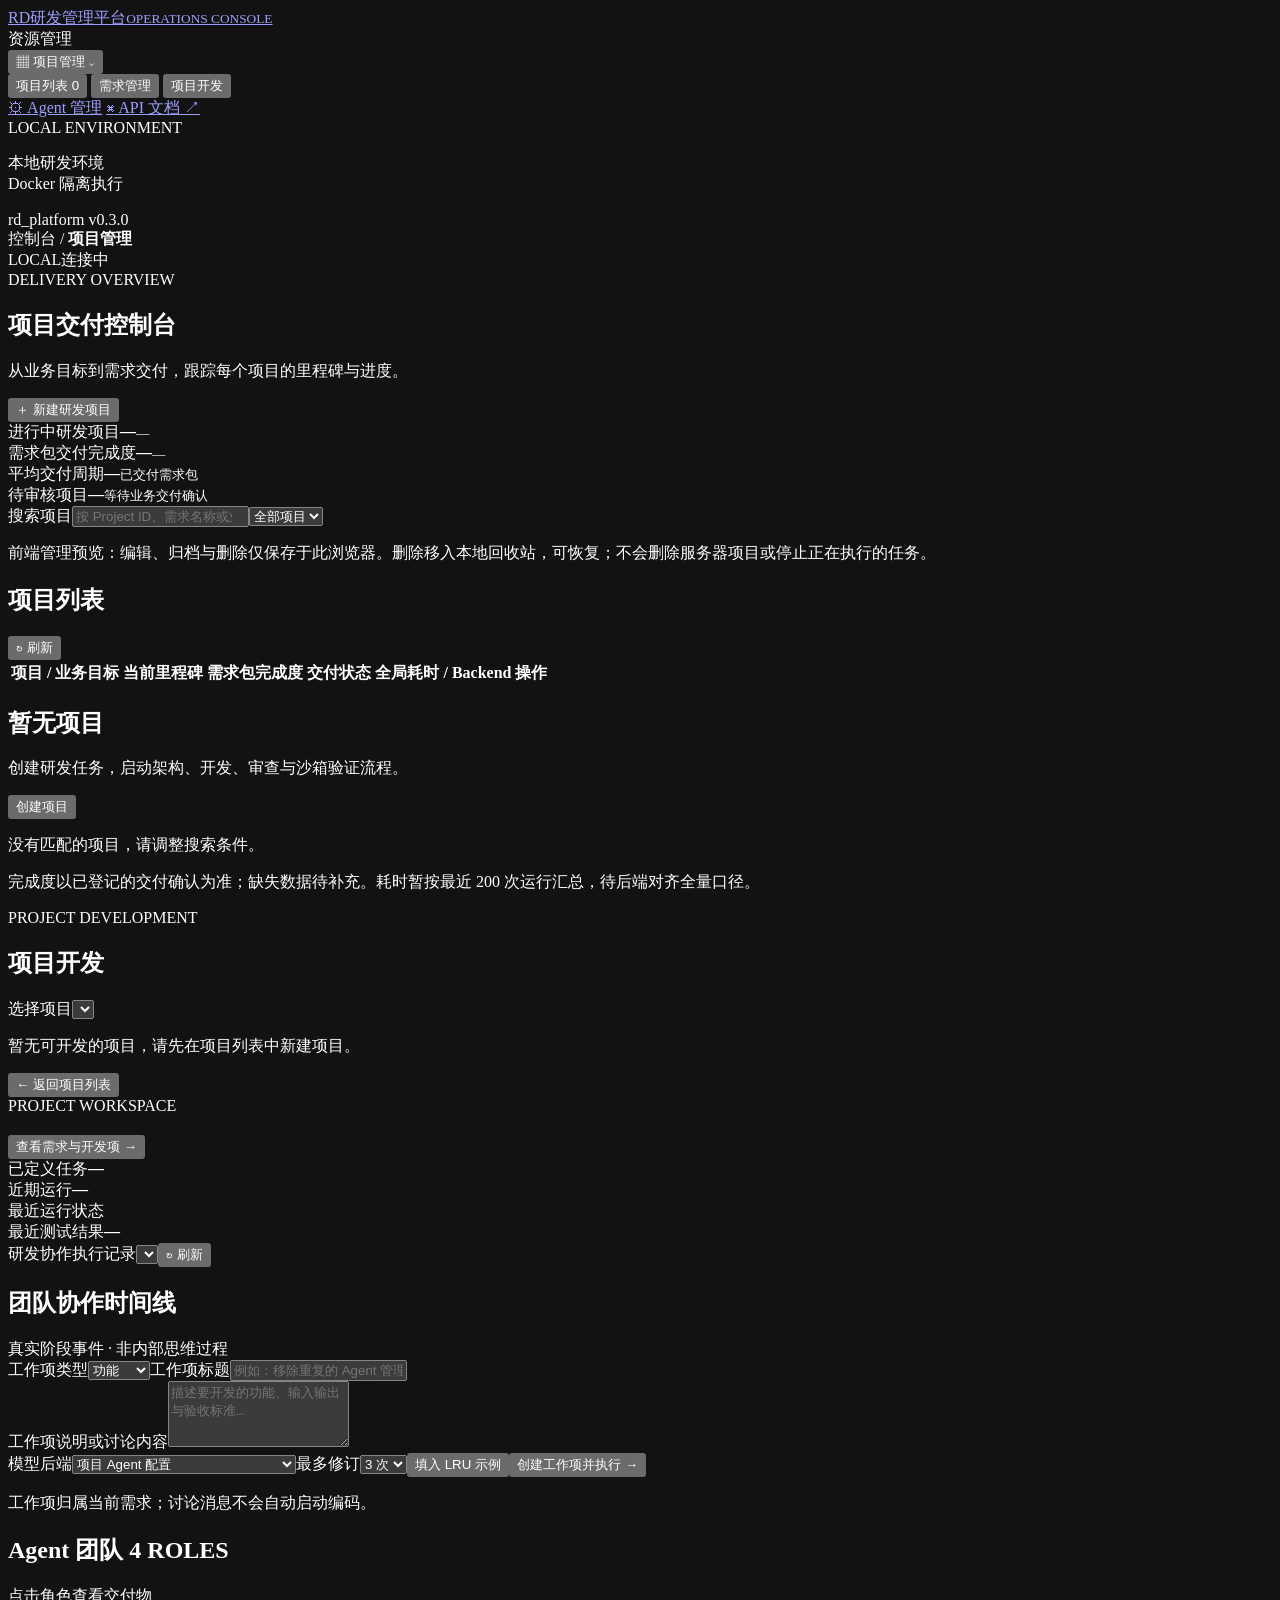
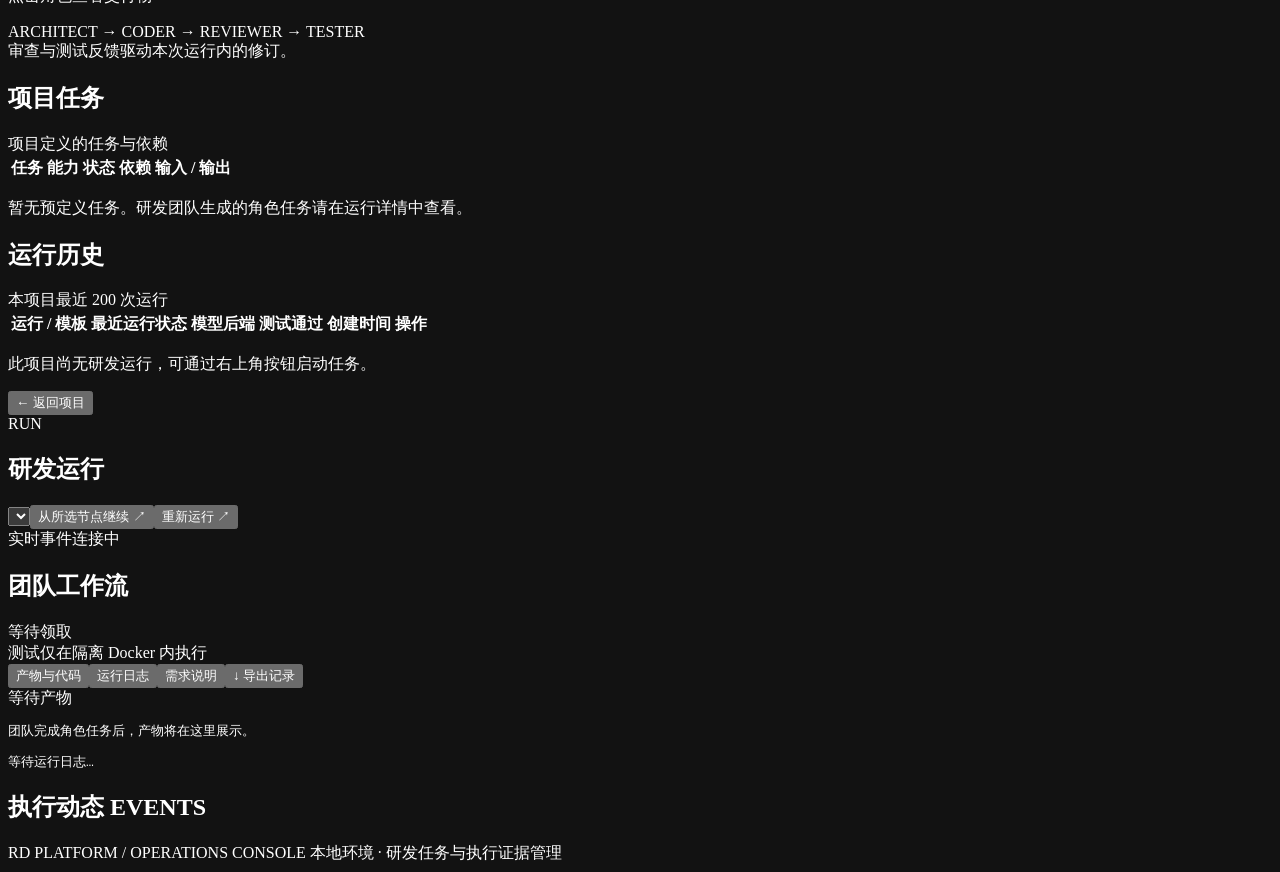
==== commit f9fbd05f: "fix(ui): prevent stale project dashboard assets and hidden project lists" ====
--- a/src/rd_platform/service/static/index.html
+++ b/src/rd_platform/service/static/index.html
@@ -1,6 +1,6 @@
 <!doctype html>
 <html lang="zh-CN">
-<head><meta charset="utf-8"><meta name="viewport" content="width=device-width, initial-scale=1"><meta name="color-scheme" content="dark"><title>RD Platform · 研发管理控制台</title><link rel="stylesheet" href="/assets/app.css"><script src="/assets/app.js" defer></script></head>
+<head><meta charset="utf-8"><meta name="viewport" content="width=device-width, initial-scale=1"><meta name="color-scheme" content="dark"><title>RD Platform · 研发管理控制台</title><link rel="stylesheet" href="/assets/app.css?v=20261103-2"><script src="/assets/app.js?v=20261103-2" defer></script></head>
 <body>
 <aside class="sidebar">
   <a class="brand" href="/"><span class="brand-icon">RD</span><span>研发管理平台<small>OPERATIONS CONSOLE</small></span></a>
@@ -23,7 +23,7 @@
   <section id="overview" class="view">
     <div class="page-heading"><div><div class="eyebrow">DELIVERY OVERVIEW</div><h1>项目交付控制台</h1><p>从业务目标到需求交付，跟踪每个项目的里程碑与进度。</p></div><button class="primary" id="new-project">＋ 新建研发项目</button></div>
     <div class="stats delivery-stats"><article><span>进行中研发项目</span><strong id="stat-projects">—</strong><small id="stat-running">—</small></article><article><span>需求包交付完成度</span><strong id="stat-passed">—</strong><small id="packages-summary">—</small></article><article><span>平均交付周期</span><strong id="delivery-cycle">—</strong><small>已交付需求包</small></article><article><span>待审核项目</span><strong id="stat-failed">—</strong><small>等待业务交付确认</small></article></div>
-    <div class="dashboard-search"><label for="project-search">搜索项目</label><input type="search" id="project-search" placeholder="按 Project ID、需求名称或业务目标搜索" autocomplete="off"><select id="project-filter" aria-label="项目列表范围"><option value="active">当前项目</option><option value="archived">已归档</option><option value="deleted">回收站</option></select><span id="search-result-count" class="muted" aria-live="polite"></span></div>
+    <div class="dashboard-search"><label for="project-search">搜索项目</label><input type="search" id="project-search" placeholder="按 Project ID、需求名称或业务目标搜索" autocomplete="off"><select id="project-filter" aria-label="项目列表范围"><option value="all">全部项目</option><option value="active">当前项目</option><option value="archived">已归档</option><option value="deleted">回收站</option></select><span id="search-result-count" class="muted" aria-live="polite"></span></div>
     <p class="field-note">前端管理预览：编辑、归档与删除仅保存于此浏览器。删除移入本地回收站，可恢复；不会删除服务器项目或停止正在执行的任务。</p><p id="project-operation-result" role="status" class="field-note"></p>
     <section class="project-panel" aria-labelledby="project-list-title"><div class="section-heading"><h2 id="project-list-title">项目列表 <span id="list-count"></span></h2><button class="secondary" id="refresh">↻ 刷新</button></div>
     <div class="table-scroll"><table class="project-table delivery-table"><thead><tr><th scope="col">项目 / 业务目标</th><th scope="col">当前里程碑</th><th scope="col">需求包完成度</th><th scope="col">交付状态</th><th scope="col">全局耗时 / Backend</th><th scope="col">操作</th></tr></thead><tbody id="projects"></tbody></table></div>
@@ -58,5 +58,5 @@
 <dialog id="project-delete-dialog"><form id="project-delete-form"><div class="dialog-header"><h2>删除项目</h2><button type="button" class="close" id="project-delete-close" aria-label="关闭删除确认">×</button></div><p id="project-delete-description"></p><p class="field-note">项目将从当前浏览器列表移入回收站，可随时恢复。服务器数据和正在执行的任务不受影响。</p><p id="project-delete-error" class="field-error" role="alert"></p><div class="dialog-footer"><button type="button" class="secondary" id="project-delete-cancel">取消</button><button class="danger-button">确认移入回收站</button></div></form></dialog>
 <dialog id="delivery-dialog"><form id="delivery-form"><div class="dialog-header"><div><div class="eyebrow">NEW R&D PROJECT</div><h2>新建研发项目</h2></div><button type="button" class="close" id="delivery-close" aria-label="关闭新建项目">×</button></div><label>项目 / 需求名称<input id="delivery-name" required maxlength="256" placeholder="例如：LRUCache 缓存引擎"></label><label>核心业务目标与验收要求<textarea id="delivery-requirements" required maxlength="16000" rows="5" placeholder="描述业务目标、功能范围及验收标准"></textarea></label><div class="form-row"><label>首个里程碑<input id="delivery-milestone" required maxlength="128" value="M1: 业务需求交付"></label><label>Backend 模式<select id="delivery-backend"><option value="cli">CLI 订阅</option><option value="llm">LLM API</option></select></label></div><p class="field-note">保存首个需求包，进入项目后启动研发。当前执行范围为 Python 标准库任务。</p><p id="delivery-error" class="field-error" role="alert"></p><div class="dialog-footer"><span>交付确认与自动化验证分别记录。</span><button class="primary" id="delivery-submit">创建并进入项目 →</button></div></form></dialog>
 <dialog id="create-dialog"><form id="create-form"><div class="dialog-header"><div><div class="eyebrow">TASK CONFIGURATION</div><h2>启动研发任务</h2></div><button type="button" class="close" id="close-dialog" aria-label="关闭">×</button></div><label>项目名称<input id="project-name" required maxlength="120" placeholder="例如：我的第一个研发项目"></label><div class="template-options"><button type="button" class="template selected" data-template="lru"><strong>LRU Cache 示例 <span>推荐</span></strong><small>内置固定验收 · 体验完整流程</small></button><button type="button" class="template" data-template="custom"><strong>自定义 Python 任务</strong><small>标准库范围 · 验证生成的测试</small></button></div><label>需求说明<textarea id="requirements" rows="6" required maxlength="16000"></textarea></label><p id="template-note" class="field-note">示例使用固定需求契约与独立验收测试。</p><div class="form-row"><label>模型后端<select id="backend"><option value="codex">Codex · ChatGPT 订阅</option><option value="llm">LLM API · 服务端配置</option></select></label><label>最多修订次数<select id="max-retries"><option value="3">3 次</option><option value="2">2 次</option><option value="1">1 次</option><option value="0">不修订</option></select></label></div><div id="form-error" class="field-error" role="alert"></div><div class="dialog-footer"><span>模型生成产物，Docker 验证结果。</span><button type="submit" class="primary" id="submit-run">启动研发 →</button></div></form></dialog>
-<script src="/assets/studio.js" defer></script>
+<script src="/assets/studio.js?v=20261103-2" defer></script>
 </body></html>
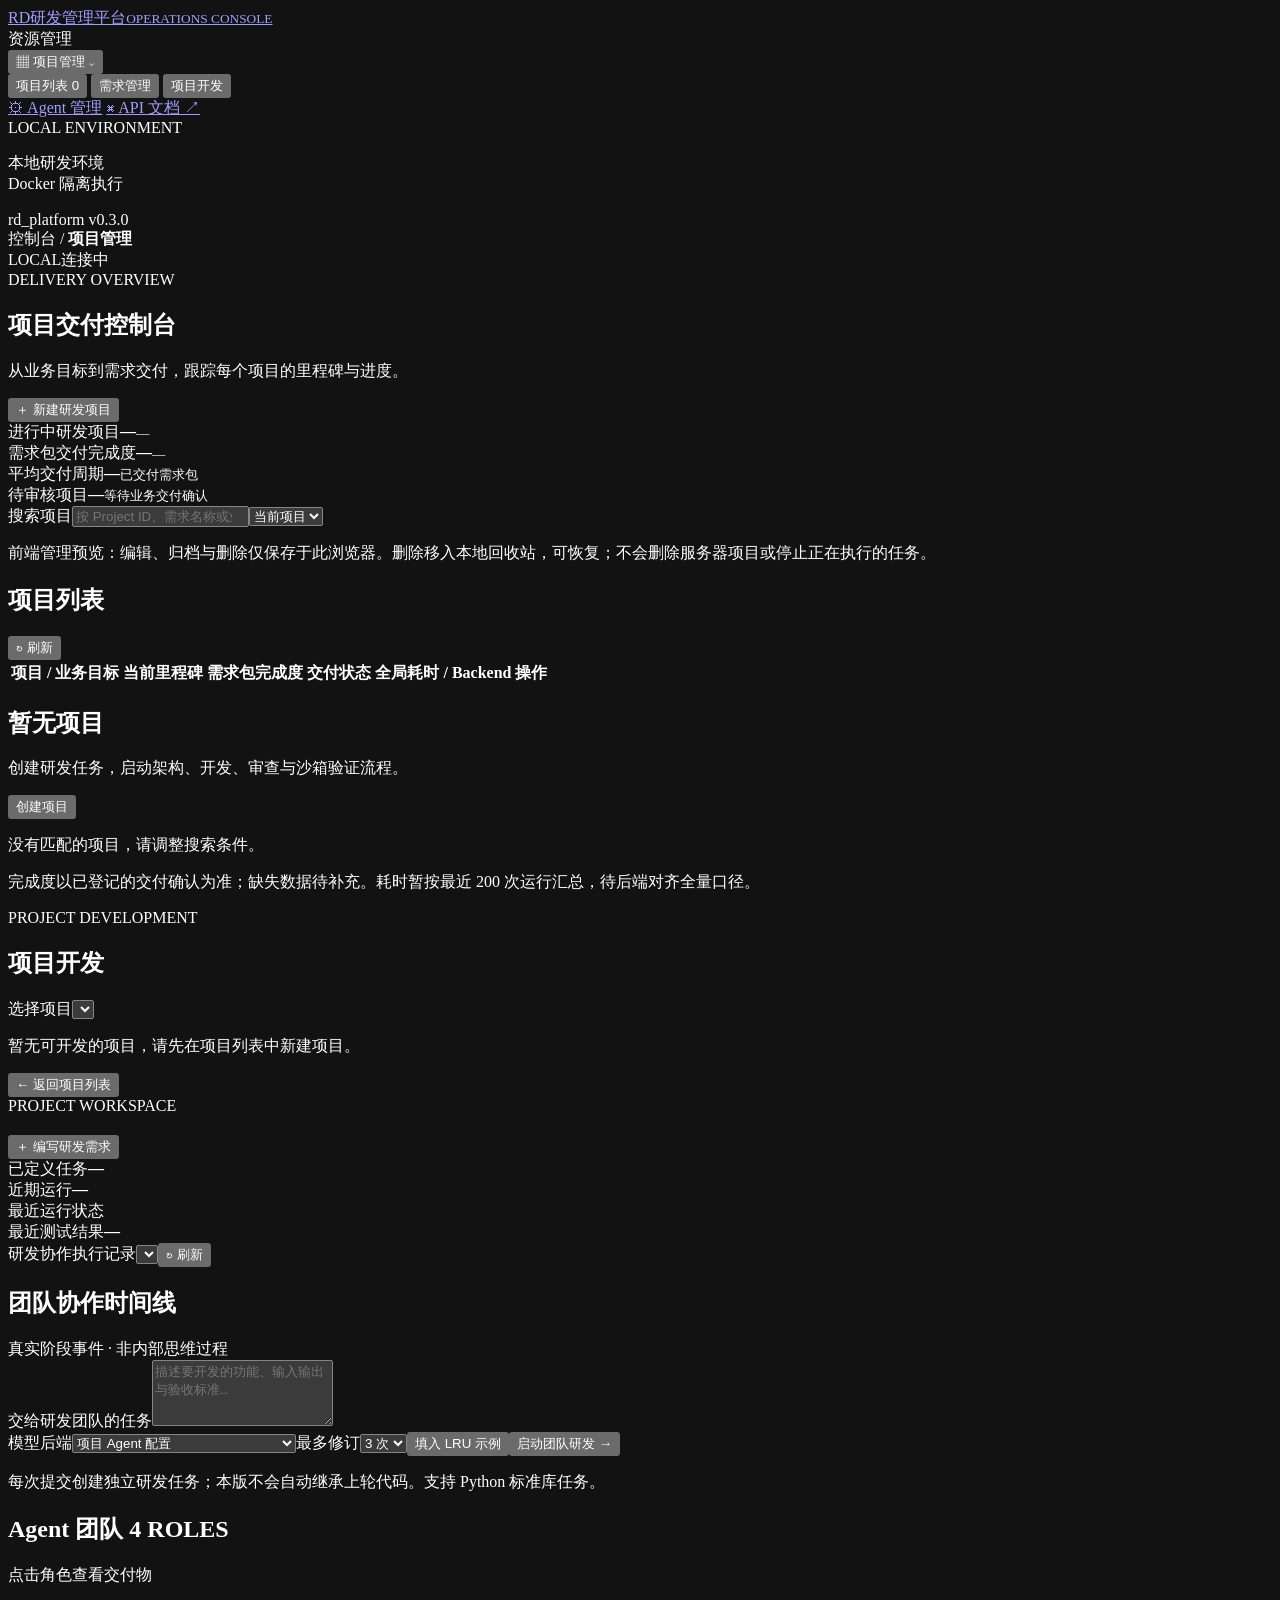
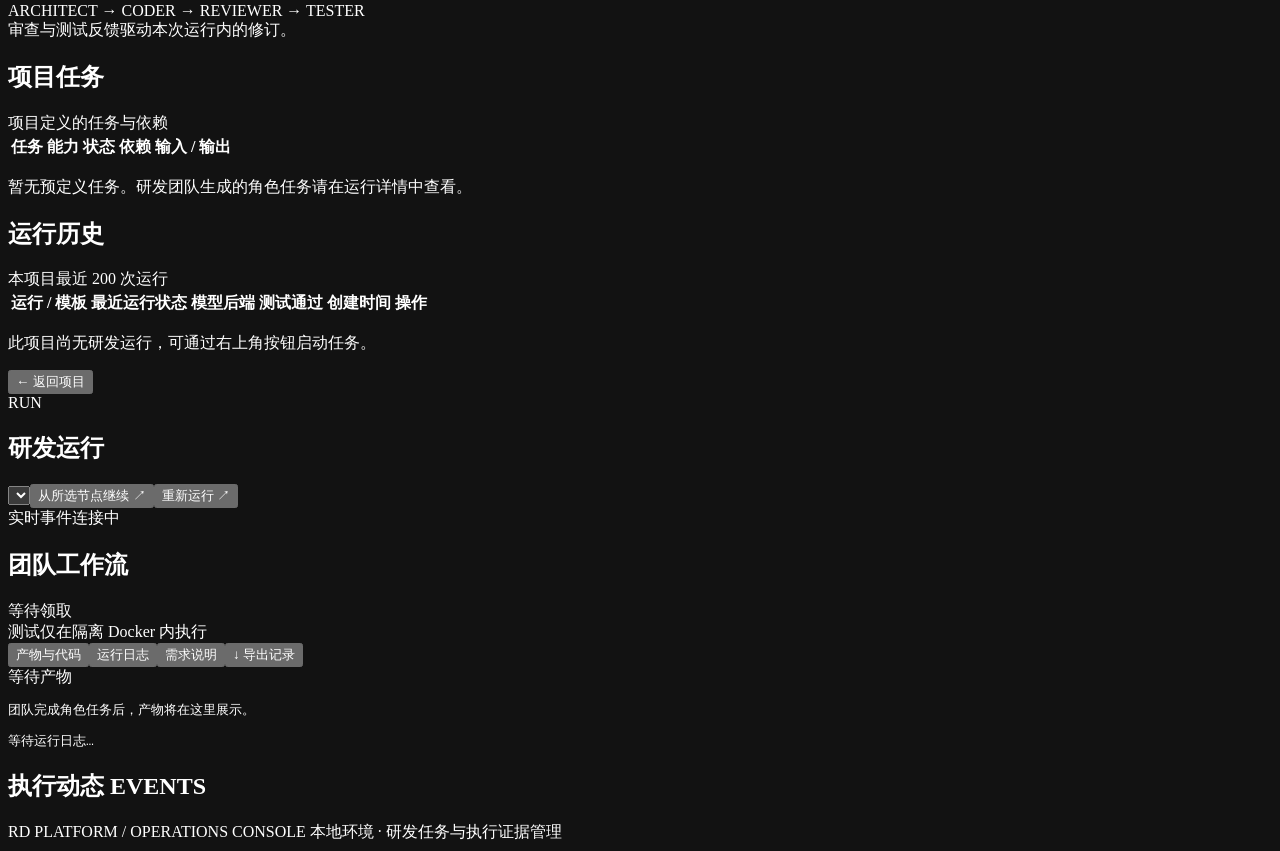
==== commit e91d42a4: "chore(ui): remove duplicate project workspace panels" ====
--- a/src/rd_platform/service/static/index.html
+++ b/src/rd_platform/service/static/index.html
@@ -1,6 +1,6 @@
 <!doctype html>
 <html lang="zh-CN">
-<head><meta charset="utf-8"><meta name="viewport" content="width=device-width, initial-scale=1"><meta name="color-scheme" content="dark"><title>RD Platform · 研发管理控制台</title><link rel="stylesheet" href="/assets/app.css?v=20261103-2"><script src="/assets/app.js?v=20261103-2" defer></script></head>
+<head><meta charset="utf-8"><meta name="viewport" content="width=device-width, initial-scale=1"><meta name="color-scheme" content="dark"><title>RD Platform · 研发管理控制台</title><link rel="stylesheet" href="/assets/app.css?v=20261103-cleanup"><script src="/assets/app.js?v=20261103-cleanup" defer></script></head>
 <body>
 <aside class="sidebar">
   <a class="brand" href="/"><span class="brand-icon">RD</span><span>研发管理平台<small>OPERATIONS CONSOLE</small></span></a>
@@ -23,7 +23,7 @@
   <section id="overview" class="view">
     <div class="page-heading"><div><div class="eyebrow">DELIVERY OVERVIEW</div><h1>项目交付控制台</h1><p>从业务目标到需求交付，跟踪每个项目的里程碑与进度。</p></div><button class="primary" id="new-project">＋ 新建研发项目</button></div>
     <div class="stats delivery-stats"><article><span>进行中研发项目</span><strong id="stat-projects">—</strong><small id="stat-running">—</small></article><article><span>需求包交付完成度</span><strong id="stat-passed">—</strong><small id="packages-summary">—</small></article><article><span>平均交付周期</span><strong id="delivery-cycle">—</strong><small>已交付需求包</small></article><article><span>待审核项目</span><strong id="stat-failed">—</strong><small>等待业务交付确认</small></article></div>
-    <div class="dashboard-search"><label for="project-search">搜索项目</label><input type="search" id="project-search" placeholder="按 Project ID、需求名称或业务目标搜索" autocomplete="off"><select id="project-filter" aria-label="项目列表范围"><option value="all">全部项目</option><option value="active">当前项目</option><option value="archived">已归档</option><option value="deleted">回收站</option></select><span id="search-result-count" class="muted" aria-live="polite"></span></div>
+    <div class="dashboard-search"><label for="project-search">搜索项目</label><input type="search" id="project-search" placeholder="按 Project ID、需求名称或业务目标搜索" autocomplete="off"><select id="project-filter" aria-label="项目列表范围"><option value="active">当前项目</option><option value="archived">已归档</option><option value="deleted">回收站</option></select><span id="search-result-count" class="muted" aria-live="polite"></span></div>
     <p class="field-note">前端管理预览：编辑、归档与删除仅保存于此浏览器。删除移入本地回收站，可恢复；不会删除服务器项目或停止正在执行的任务。</p><p id="project-operation-result" role="status" class="field-note"></p>
     <section class="project-panel" aria-labelledby="project-list-title"><div class="section-heading"><h2 id="project-list-title">项目列表 <span id="list-count"></span></h2><button class="secondary" id="refresh">↻ 刷新</button></div>
     <div class="table-scroll"><table class="project-table delivery-table"><thead><tr><th scope="col">项目 / 业务目标</th><th scope="col">当前里程碑</th><th scope="col">需求包完成度</th><th scope="col">交付状态</th><th scope="col">全局耗时 / Backend</th><th scope="col">操作</th></tr></thead><tbody id="projects"></tbody></table></div>
@@ -36,10 +36,10 @@
     <div class="development-picker"><div><div class="eyebrow">PROJECT DEVELOPMENT</div><h2>项目开发</h2></div><label>选择项目<select id="development-project" aria-label="选择开发项目"></select></label></div>
     <p id="development-empty" class="panel-empty hidden">暂无可开发的项目，请先在项目列表中新建项目。</p>
     <button class="back quiet" id="project-back">← 返回项目列表</button>
-    <div class="page-heading"><div><div class="eyebrow">PROJECT WORKSPACE</div><h1 id="project-title"></h1><p id="project-id" class="mono"></p></div><button class="primary" id="project-start">查看需求与开发项 →</button></div>
+    <div class="page-heading"><div><div class="eyebrow">PROJECT WORKSPACE</div><h1 id="project-title"></h1><p id="project-id" class="mono"></p></div><button class="primary" id="project-start">＋ 编写研发需求</button></div>
     <div class="project-summary"><article><span>已定义任务</span><strong id="project-task-count">—</strong></article><article><span>近期运行</span><strong id="project-run-count">—</strong></article><article><span>最近运行状态</span><div id="project-latest-status"></div></article><article><span>最近测试结果</span><strong id="project-test-result">—</strong></article></div>
     <div class="workspace-toolbar"><span>研发协作</span><label>执行记录<select id="workspace-history" aria-label="切换执行记录"></select></label><button class="secondary" id="project-refresh">↻ 刷新</button></div>
-    <div class="workspace-grid"><section class="collaboration-panel"><div class="section-heading"><h2>团队协作时间线</h2><span class="muted">真实阶段事件 · 非内部思维过程</span></div><div id="conversation" class="conversation"></div><form id="workspace-form" class="composer"><div class="form-row"><label>工作项类型<select id="work-item-kind"><option value="FEATURE">功能</option><option value="CHANGE">变更</option><option value="DEBUG">Debug</option></select></label><label>工作项标题<input id="work-item-title" maxlength="256" placeholder="例如：移除重复的 Agent 管理区块"></label></div><label for="workspace-requirements">工作项说明或讨论内容</label><textarea id="workspace-requirements" rows="4" maxlength="16000" required placeholder="描述要开发的功能、输入输出与验收标准…"></textarea><div class="composer-options"><label>模型后端<select id="workspace-backend"><option value="configured">项目 Agent 配置</option><option value="mixed">Codex 架构 + DeepSeek 编码审查</option><option value="codex">Codex · 订阅</option><option value="llm">LLM API</option></select></label><label>最多修订<select id="workspace-retries"><option value="3">3 次</option><option value="2">2 次</option><option value="1">1 次</option><option value="0">0 次</option></select></label><button type="button" class="quiet" id="workspace-example">填入 LRU 示例</button><button class="primary" id="workspace-submit" type="submit">创建工作项并执行 →</button></div><p class="field-note" id="workspace-note">工作项归属当前需求；讨论消息不会自动启动编码。</p><p id="workspace-error" class="field-error" role="alert"></p></form></section><aside class="team-panel"><h2>Agent 团队 <span class="live-indicator">4 ROLES</span></h2><p class="field-note">点击角色查看交付物</p><div id="team-agents"></div><div class="team-contract">ARCHITECT → CODER → REVIEWER → TESTER<br>审查与测试反馈驱动本次运行内的修订。</div></aside></div>
+    <div class="workspace-grid"><section class="collaboration-panel"><div class="section-heading"><h2>团队协作时间线</h2><span class="muted">真实阶段事件 · 非内部思维过程</span></div><div id="conversation" class="conversation"></div><form id="workspace-form" class="composer"><label for="workspace-requirements">交给研发团队的任务</label><textarea id="workspace-requirements" rows="4" maxlength="16000" required placeholder="描述要开发的功能、输入输出与验收标准…"></textarea><div class="composer-options"><label>模型后端<select id="workspace-backend"><option value="configured">项目 Agent 配置</option><option value="mixed">Codex 架构 + DeepSeek 编码审查</option><option value="codex">Codex · 订阅</option><option value="llm">LLM API</option></select></label><label>最多修订<select id="workspace-retries"><option value="3">3 次</option><option value="2">2 次</option><option value="1">1 次</option><option value="0">0 次</option></select></label><button type="button" class="quiet" id="workspace-example">填入 LRU 示例</button><button class="primary" id="workspace-submit" type="submit">启动团队研发 →</button></div><p class="field-note" id="workspace-note">每次提交创建独立研发任务；本版不会自动继承上轮代码。支持 Python 标准库任务。</p><p id="workspace-error" class="field-error" role="alert"></p></form></section><aside class="team-panel"><h2>Agent 团队 <span class="live-indicator">4 ROLES</span></h2><p class="field-note">点击角色查看交付物</p><div id="team-agents"></div><div class="team-contract">ARCHITECT → CODER → REVIEWER → TESTER<br>审查与测试反馈驱动本次运行内的修订。</div></aside></div>
     <div id="workspace-execution"></div>
     <section class="project-panel project-section"><div class="section-heading"><h2>项目任务</h2><span class="muted">项目定义的任务与依赖</span></div><div class="table-scroll"><table class="project-table"><thead><tr><th scope="col">任务</th><th scope="col">能力</th><th scope="col">状态</th><th scope="col">依赖</th><th scope="col">输入 / 输出</th></tr></thead><tbody id="project-tasks"></tbody></table></div><p id="project-tasks-empty" class="panel-empty hidden">暂无预定义任务。研发团队生成的角色任务请在运行详情中查看。</p></section>
     <section class="project-panel project-section"><div class="section-heading"><h2>运行历史</h2><span class="muted">本项目最近 200 次运行</span></div><div class="table-scroll"><table class="project-table"><thead><tr><th scope="col">运行 / 模板</th><th scope="col">最近运行状态</th><th scope="col">模型后端</th><th scope="col">测试通过</th><th scope="col">创建时间</th><th scope="col">操作</th></tr></thead><tbody id="project-runs"></tbody></table></div><p id="project-runs-empty" class="panel-empty hidden">此项目尚无研发运行，可通过右上角按钮启动任务。</p></section>
@@ -58,5 +58,5 @@
 <dialog id="project-delete-dialog"><form id="project-delete-form"><div class="dialog-header"><h2>删除项目</h2><button type="button" class="close" id="project-delete-close" aria-label="关闭删除确认">×</button></div><p id="project-delete-description"></p><p class="field-note">项目将从当前浏览器列表移入回收站，可随时恢复。服务器数据和正在执行的任务不受影响。</p><p id="project-delete-error" class="field-error" role="alert"></p><div class="dialog-footer"><button type="button" class="secondary" id="project-delete-cancel">取消</button><button class="danger-button">确认移入回收站</button></div></form></dialog>
 <dialog id="delivery-dialog"><form id="delivery-form"><div class="dialog-header"><div><div class="eyebrow">NEW R&D PROJECT</div><h2>新建研发项目</h2></div><button type="button" class="close" id="delivery-close" aria-label="关闭新建项目">×</button></div><label>项目 / 需求名称<input id="delivery-name" required maxlength="256" placeholder="例如：LRUCache 缓存引擎"></label><label>核心业务目标与验收要求<textarea id="delivery-requirements" required maxlength="16000" rows="5" placeholder="描述业务目标、功能范围及验收标准"></textarea></label><div class="form-row"><label>首个里程碑<input id="delivery-milestone" required maxlength="128" value="M1: 业务需求交付"></label><label>Backend 模式<select id="delivery-backend"><option value="cli">CLI 订阅</option><option value="llm">LLM API</option></select></label></div><p class="field-note">保存首个需求包，进入项目后启动研发。当前执行范围为 Python 标准库任务。</p><p id="delivery-error" class="field-error" role="alert"></p><div class="dialog-footer"><span>交付确认与自动化验证分别记录。</span><button class="primary" id="delivery-submit">创建并进入项目 →</button></div></form></dialog>
 <dialog id="create-dialog"><form id="create-form"><div class="dialog-header"><div><div class="eyebrow">TASK CONFIGURATION</div><h2>启动研发任务</h2></div><button type="button" class="close" id="close-dialog" aria-label="关闭">×</button></div><label>项目名称<input id="project-name" required maxlength="120" placeholder="例如：我的第一个研发项目"></label><div class="template-options"><button type="button" class="template selected" data-template="lru"><strong>LRU Cache 示例 <span>推荐</span></strong><small>内置固定验收 · 体验完整流程</small></button><button type="button" class="template" data-template="custom"><strong>自定义 Python 任务</strong><small>标准库范围 · 验证生成的测试</small></button></div><label>需求说明<textarea id="requirements" rows="6" required maxlength="16000"></textarea></label><p id="template-note" class="field-note">示例使用固定需求契约与独立验收测试。</p><div class="form-row"><label>模型后端<select id="backend"><option value="codex">Codex · ChatGPT 订阅</option><option value="llm">LLM API · 服务端配置</option></select></label><label>最多修订次数<select id="max-retries"><option value="3">3 次</option><option value="2">2 次</option><option value="1">1 次</option><option value="0">不修订</option></select></label></div><div id="form-error" class="field-error" role="alert"></div><div class="dialog-footer"><span>模型生成产物，Docker 验证结果。</span><button type="submit" class="primary" id="submit-run">启动研发 →</button></div></form></dialog>
-<script src="/assets/studio.js?v=20261103-2" defer></script>
+<script src="/assets/studio.js?v=20261103-cleanup" defer></script>
 </body></html>
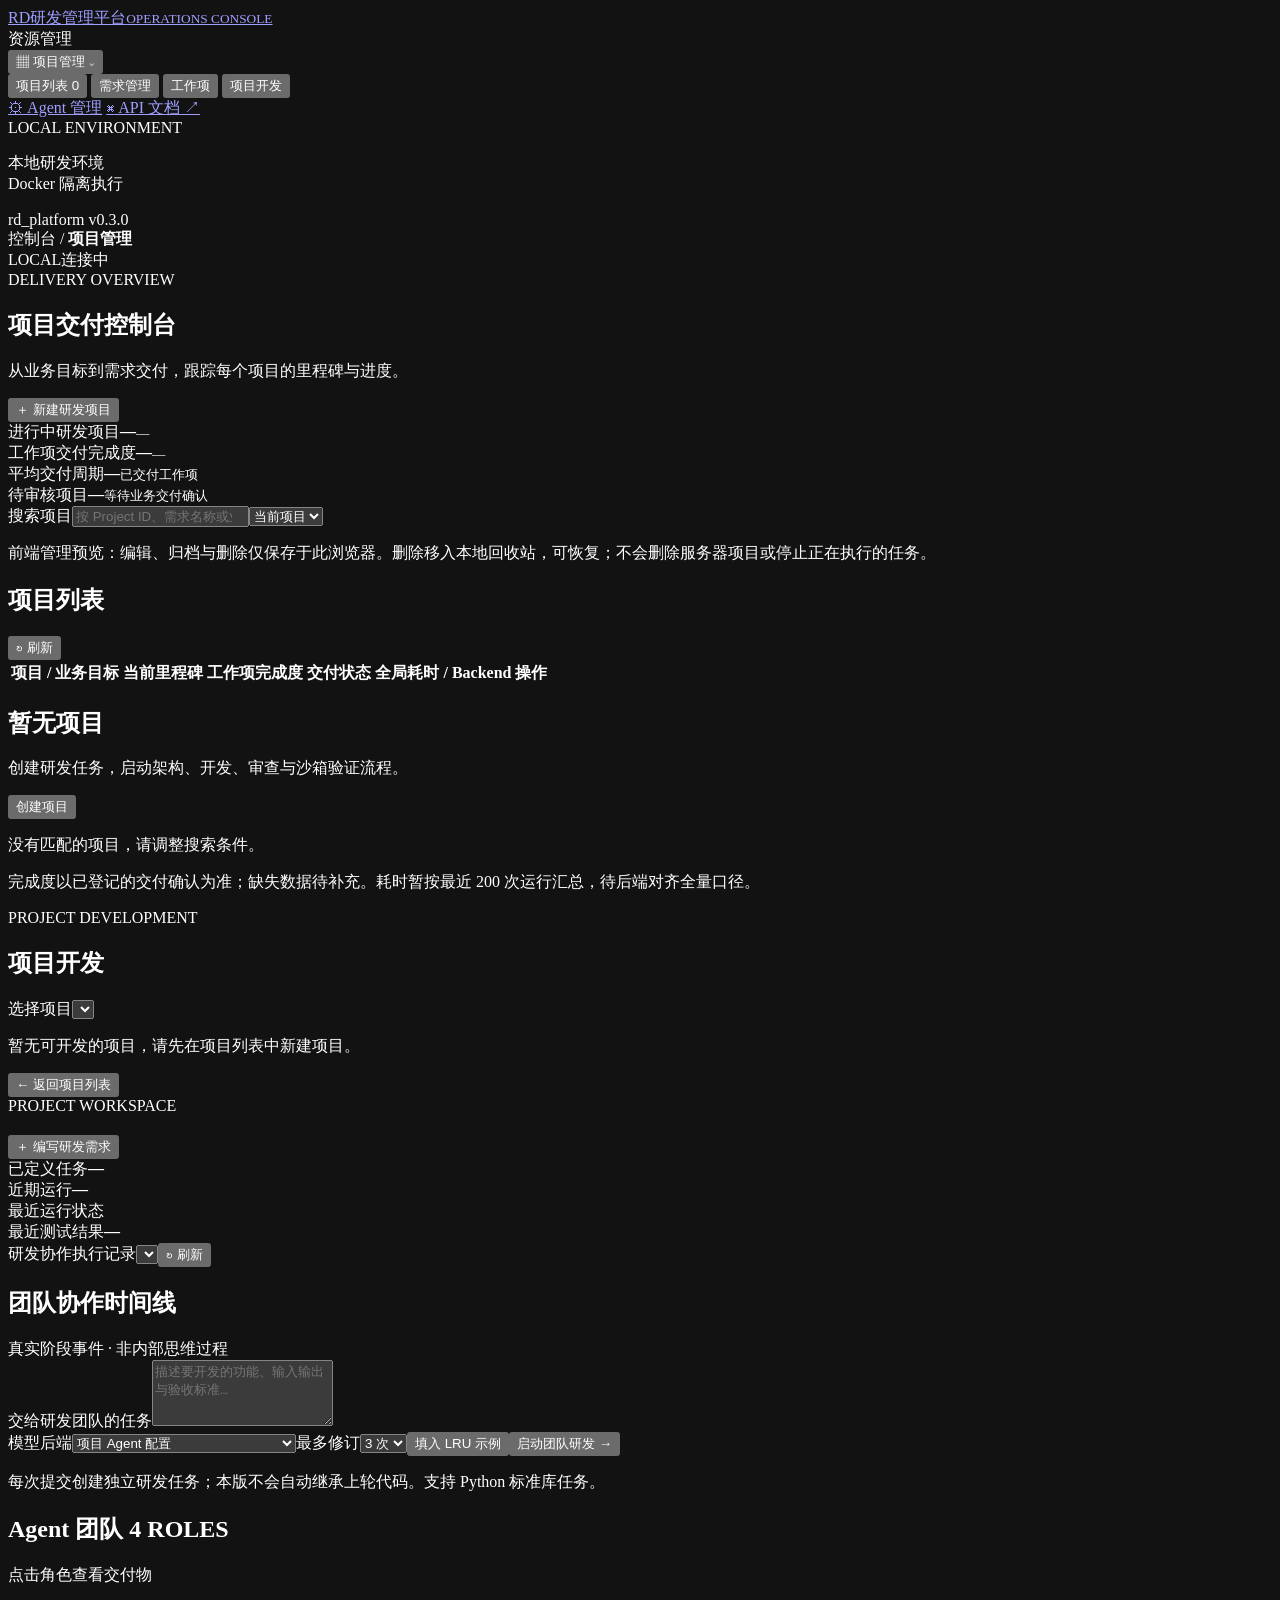
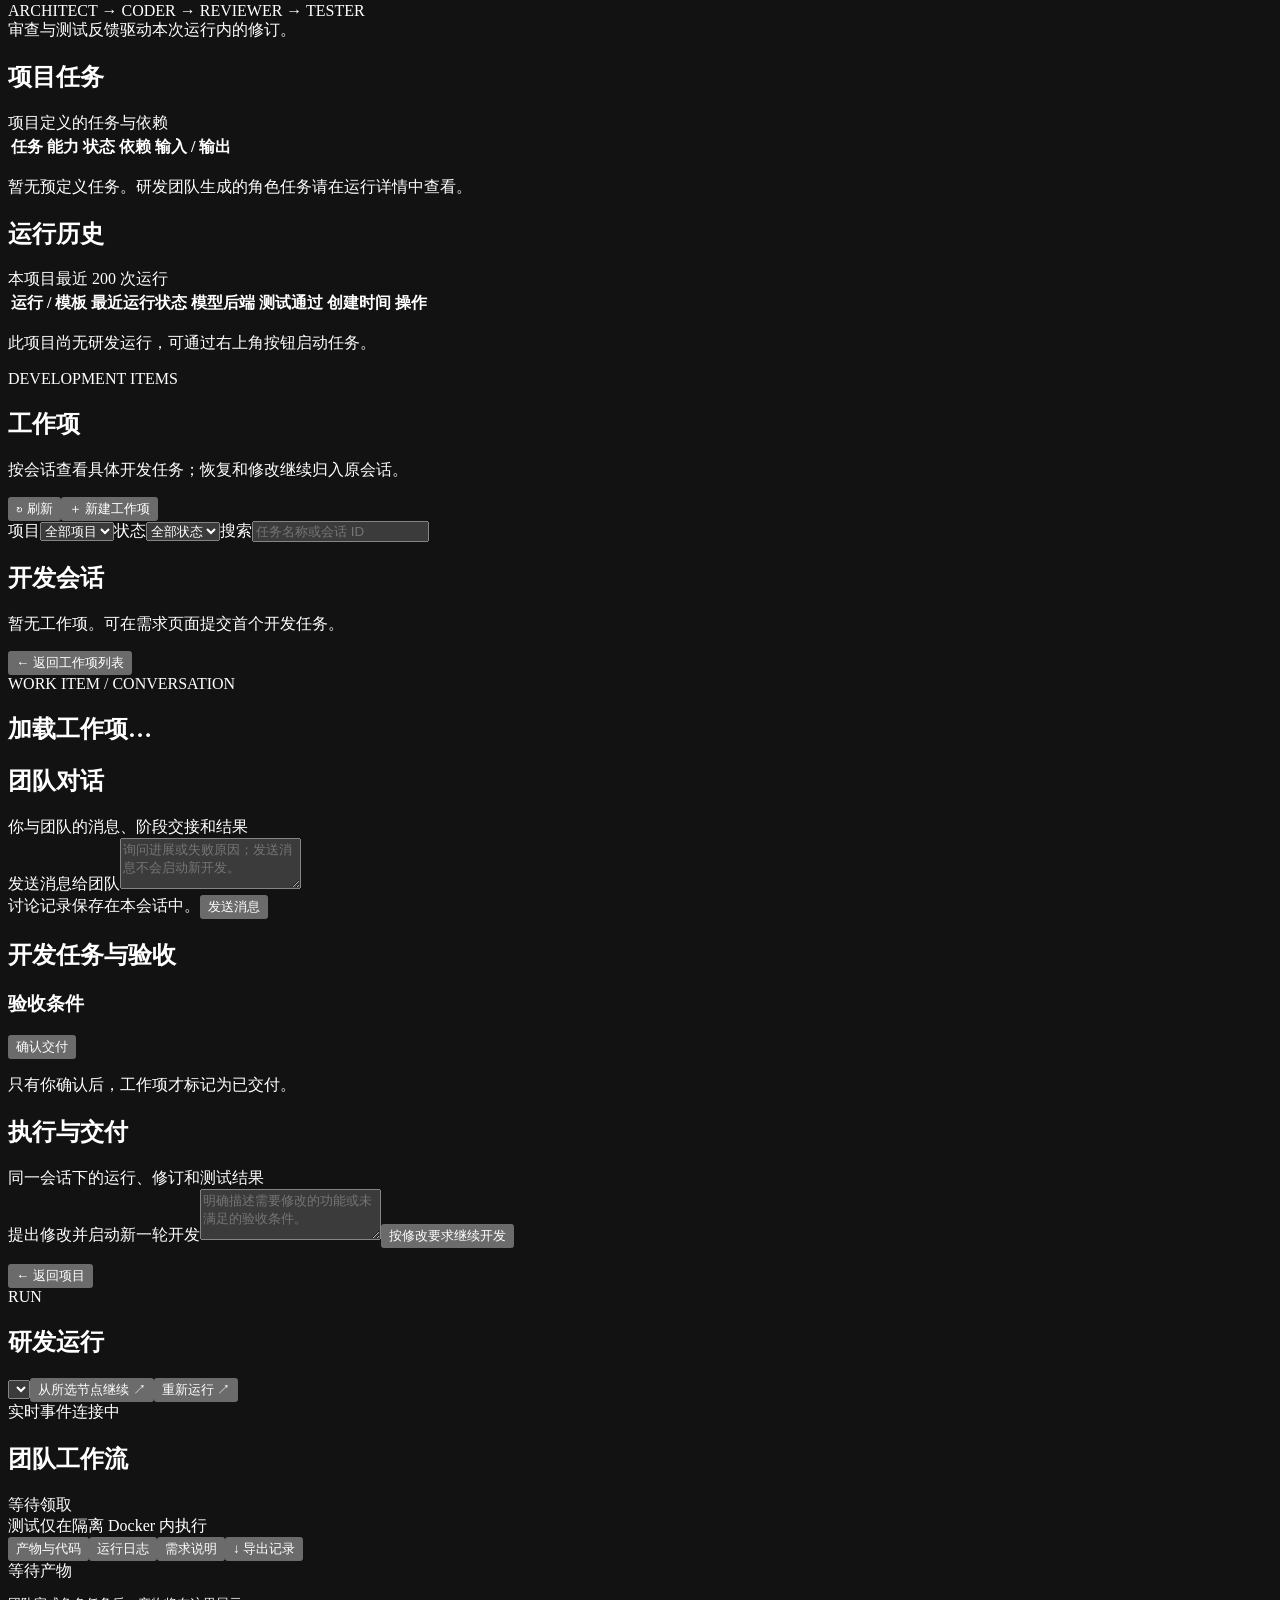
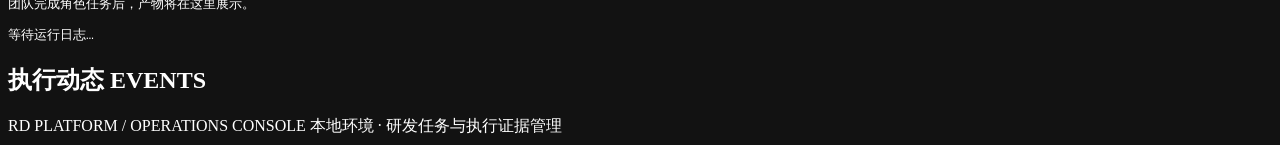
==== commit f0757c2c: "feat(workbench): add conversation-based work items and human delivery acceptance" ====
--- a/src/rd_platform/service/static/index.html
+++ b/src/rd_platform/service/static/index.html
@@ -1,6 +1,6 @@
 <!doctype html>
 <html lang="zh-CN">
-<head><meta charset="utf-8"><meta name="viewport" content="width=device-width, initial-scale=1"><meta name="color-scheme" content="dark"><title>RD Platform · 研发管理控制台</title><link rel="stylesheet" href="/assets/app.css?v=20261103-cleanup"><script src="/assets/app.js?v=20261103-cleanup" defer></script></head>
+<head><meta charset="utf-8"><meta name="viewport" content="width=device-width, initial-scale=1"><meta name="color-scheme" content="dark"><title>RD Platform · 研发管理控制台</title><link rel="stylesheet" href="/assets/app.css?v=20261103-workitems"><script src="/assets/app.js?v=20261103-workitems" defer></script></head>
 <body>
 <aside class="sidebar">
   <a class="brand" href="/"><span class="brand-icon">RD</span><span>研发管理平台<small>OPERATIONS CONSOLE</small></span></a>
@@ -10,6 +10,7 @@
     <div id="project-subnav" class="subnav">
       <button class="nav-item active" id="nav-projects" aria-current="page">项目列表 <span class="nav-count" id="project-count">0</span></button>
       <button class="nav-item" id="nav-requirements">需求管理</button>
+      <button class="nav-item" id="nav-work-items">工作项</button>
       <button class="nav-item" id="nav-workspace">项目开发</button>
     </div>
   </nav>
@@ -22,11 +23,11 @@
   <div id="notice" class="notice hidden" role="alert"></div>
   <section id="overview" class="view">
     <div class="page-heading"><div><div class="eyebrow">DELIVERY OVERVIEW</div><h1>项目交付控制台</h1><p>从业务目标到需求交付，跟踪每个项目的里程碑与进度。</p></div><button class="primary" id="new-project">＋ 新建研发项目</button></div>
-    <div class="stats delivery-stats"><article><span>进行中研发项目</span><strong id="stat-projects">—</strong><small id="stat-running">—</small></article><article><span>需求包交付完成度</span><strong id="stat-passed">—</strong><small id="packages-summary">—</small></article><article><span>平均交付周期</span><strong id="delivery-cycle">—</strong><small>已交付需求包</small></article><article><span>待审核项目</span><strong id="stat-failed">—</strong><small>等待业务交付确认</small></article></div>
+    <div class="stats delivery-stats"><article><span>进行中研发项目</span><strong id="stat-projects">—</strong><small id="stat-running">—</small></article><article><span>工作项交付完成度</span><strong id="stat-passed">—</strong><small id="packages-summary">—</small></article><article><span>平均交付周期</span><strong id="delivery-cycle">—</strong><small>已交付工作项</small></article><article><span>待审核项目</span><strong id="stat-failed">—</strong><small>等待业务交付确认</small></article></div>
     <div class="dashboard-search"><label for="project-search">搜索项目</label><input type="search" id="project-search" placeholder="按 Project ID、需求名称或业务目标搜索" autocomplete="off"><select id="project-filter" aria-label="项目列表范围"><option value="active">当前项目</option><option value="archived">已归档</option><option value="deleted">回收站</option></select><span id="search-result-count" class="muted" aria-live="polite"></span></div>
     <p class="field-note">前端管理预览：编辑、归档与删除仅保存于此浏览器。删除移入本地回收站，可恢复；不会删除服务器项目或停止正在执行的任务。</p><p id="project-operation-result" role="status" class="field-note"></p>
     <section class="project-panel" aria-labelledby="project-list-title"><div class="section-heading"><h2 id="project-list-title">项目列表 <span id="list-count"></span></h2><button class="secondary" id="refresh">↻ 刷新</button></div>
-    <div class="table-scroll"><table class="project-table delivery-table"><thead><tr><th scope="col">项目 / 业务目标</th><th scope="col">当前里程碑</th><th scope="col">需求包完成度</th><th scope="col">交付状态</th><th scope="col">全局耗时 / Backend</th><th scope="col">操作</th></tr></thead><tbody id="projects"></tbody></table></div>
+    <div class="table-scroll"><table class="project-table delivery-table"><thead><tr><th scope="col">项目 / 业务目标</th><th scope="col">当前里程碑</th><th scope="col">工作项完成度</th><th scope="col">交付状态</th><th scope="col">全局耗时 / Backend</th><th scope="col">操作</th></tr></thead><tbody id="projects"></tbody></table></div>
     <div id="empty" class="empty hidden"><h2>暂无项目</h2><p>创建研发任务，启动架构、开发、审查与沙箱验证流程。</p><button class="primary" id="empty-create">创建项目</button></div></section>
     <p id="search-empty" class="panel-empty hidden">没有匹配的项目，请调整搜索条件。</p>
     <div class="delivery-footer" id="delivery-footer"></div>
@@ -44,6 +45,20 @@
     <section class="project-panel project-section"><div class="section-heading"><h2>项目任务</h2><span class="muted">项目定义的任务与依赖</span></div><div class="table-scroll"><table class="project-table"><thead><tr><th scope="col">任务</th><th scope="col">能力</th><th scope="col">状态</th><th scope="col">依赖</th><th scope="col">输入 / 输出</th></tr></thead><tbody id="project-tasks"></tbody></table></div><p id="project-tasks-empty" class="panel-empty hidden">暂无预定义任务。研发团队生成的角色任务请在运行详情中查看。</p></section>
     <section class="project-panel project-section"><div class="section-heading"><h2>运行历史</h2><span class="muted">本项目最近 200 次运行</span></div><div class="table-scroll"><table class="project-table"><thead><tr><th scope="col">运行 / 模板</th><th scope="col">最近运行状态</th><th scope="col">模型后端</th><th scope="col">测试通过</th><th scope="col">创建时间</th><th scope="col">操作</th></tr></thead><tbody id="project-runs"></tbody></table></div><p id="project-runs-empty" class="panel-empty hidden">此项目尚无研发运行，可通过右上角按钮启动任务。</p></section>
   </section>
+  <section id="work-items-view" class="view hidden">
+    <div class="page-heading"><div><div class="eyebrow">DEVELOPMENT ITEMS</div><h1>工作项</h1><p>按会话查看具体开发任务；恢复和修改继续归入原会话。</p></div><div class="heading-actions"><button class="secondary" id="work-items-refresh">↻ 刷新</button><button class="primary" id="work-item-create">＋ 新建工作项</button></div></div>
+    <div class="work-items-filters"><label>项目<select id="work-items-project"><option value="">全部项目</option></select></label><label>状态<select id="work-items-status"><option value="">全部状态</option><option value="IN_PROGRESS">开发中</option><option value="AWAITING_ACCEPTANCE">待你验收</option><option value="NEEDS_ATTENTION">需处理</option><option value="DELIVERED">已交付</option></select></label><label>搜索<input id="work-items-search" type="search" placeholder="任务名称或会话 ID"></label></div>
+    <section class="project-panel"><div class="section-heading"><h2>开发会话 <span id="work-items-count"></span></h2></div><div id="work-items-list" class="work-items-list"></div><p id="work-items-empty" class="panel-empty hidden">暂无工作项。可在需求页面提交首个开发任务。</p></section>
+  </section>
+  <section id="work-item-detail" class="view hidden">
+    <button class="back quiet" id="work-item-back">← 返回工作项列表</button>
+    <div class="page-heading"><div><div class="eyebrow">WORK ITEM / CONVERSATION</div><h1 id="work-item-title">加载工作项…</h1><p id="work-item-identity" class="mono"></p></div><span id="work-item-status" class="badge"></span></div>
+    <div class="work-item-layout">
+      <section class="project-panel work-item-dialogue"><div class="section-heading"><h2>团队对话</h2><span class="muted">你与团队的消息、阶段交接和结果</span></div><div id="work-item-messages" class="work-item-messages" aria-live="polite"></div><form id="work-item-chat-form" class="composer"><label for="work-item-message">发送消息给团队</label><textarea id="work-item-message" rows="3" maxlength="4000" placeholder="询问进展或失败原因；发送消息不会启动新开发。" required></textarea><div class="dialog-footer"><span class="field-note">讨论记录保存在本会话中。</span><button class="primary" id="work-item-send">发送消息</button></div><p id="work-item-chat-error" class="field-error" role="alert"></p></form></section>
+      <aside class="project-panel work-item-brief"><div class="section-heading"><h2>开发任务与验收</h2></div><div class="work-item-brief-body"><p id="work-item-parent" class="muted"></p><p id="work-item-description"></p><h3>验收条件</h3><ul id="work-item-criteria"></ul><p id="work-item-test" class="field-note"></p><button class="primary" id="work-item-accept" type="button">确认交付</button><p class="field-note">只有你确认后，工作项才标记为已交付。</p></div></aside>
+    </div>
+    <section class="project-panel work-item-delivery"><div class="section-heading"><h2>执行与交付</h2><span class="muted">同一会话下的运行、修订和测试结果</span></div><div id="work-item-runs" class="work-item-runs"></div><form id="work-item-rework-form" class="work-item-rework"><label for="work-item-rework">提出修改并启动新一轮开发</label><textarea id="work-item-rework" rows="3" maxlength="4000" placeholder="明确描述需要修改的功能或未满足的验收条件。" required></textarea><button class="secondary" id="work-item-rework-submit">按修改要求继续开发</button><p id="work-item-rework-error" class="field-error" role="alert"></p></form></section>
+  </section>
   <section id="detail" class="view hidden">
     <button class="back quiet" id="back">← 返回项目</button>
     <div class="page-heading detail-heading"><div><div class="eyebrow" id="run-short">RUN</div><h1 id="detail-title">研发运行</h1><p id="detail-subtitle"></p></div><div class="heading-actions"><span id="run-status" class="badge"></span><select class="hidden" id="resume-node" aria-label="选择恢复节点"></select><button class="secondary hidden" id="resume-review">从所选节点继续 ↗</button><button class="secondary" id="rerun">重新运行 ↗</button></div></div>
@@ -54,9 +69,10 @@
   </section>
   <footer>RD PLATFORM / OPERATIONS CONSOLE <span>本地环境 · 研发任务与执行证据管理</span></footer>
 </main>
+<dialog id="work-item-create-dialog"><form id="work-item-create-form"><div class="dialog-header"><div><div class="eyebrow">NEW WORK ITEM</div><h2>新建并执行工作项</h2></div><button type="button" class="close" id="work-item-create-close" aria-label="关闭">×</button></div><div class="form-row"><label>所属项目<select id="work-item-create-project" required></select></label><label>所属需求<select id="work-item-create-requirement" required></select></label></div><div class="form-row"><label>类型<select id="work-item-create-kind"><option value="FEATURE">功能</option><option value="CHANGE">变更</option><option value="DEBUG">Debug</option></select></label><label>模型后端<select id="work-item-create-backend"><option value="configured">项目 Agent 配置</option><option value="mixed">Codex 架构 + DeepSeek 编码审查</option><option value="codex">Codex · 订阅</option><option value="llm">LLM API</option></select></label></div><label>工作项标题<input id="work-item-create-title" maxlength="256" required placeholder="例如：移除项目页重复的 Agent 管理卡片"></label><label>开发任务说明<textarea id="work-item-create-description" maxlength="12000" rows="5" required></textarea></label><label>验收条件（每行一项）<textarea id="work-item-create-criteria" maxlength="16000" rows="3" placeholder="例如：项目开发页不再显示旧卡片"></textarea></label><p class="field-note">创建后立即排队执行；讨论或修改请在该工作项会话中继续。</p><p id="work-item-create-error" class="field-error" role="alert"></p><div class="dialog-footer"><button type="button" class="secondary" id="work-item-create-cancel">取消</button><button class="primary" id="work-item-create-submit">创建并开始开发</button></div></form></dialog>
 <dialog id="project-edit-dialog"><form id="project-edit-form"><div class="dialog-header"><div><div class="eyebrow">EDIT PROJECT</div><h2>编辑项目</h2></div><button type="button" class="close" id="project-edit-close" aria-label="关闭编辑">×</button></div><label>项目名称<input id="project-edit-name" required maxlength="256"></label><label>业务目标<textarea id="project-edit-objective" rows="4" maxlength="16000"></textarea></label><label>当前里程碑<input id="project-edit-milestone" maxlength="128"></label><p class="field-note">仅修改本浏览器中的展示信息，不改变运行中的需求或服务器数据。</p><p id="project-edit-error" class="field-error" role="alert"></p><div class="dialog-footer"><button type="button" class="secondary" id="project-edit-cancel">取消</button><button class="primary">保存修改</button></div></form></dialog>
 <dialog id="project-delete-dialog"><form id="project-delete-form"><div class="dialog-header"><h2>删除项目</h2><button type="button" class="close" id="project-delete-close" aria-label="关闭删除确认">×</button></div><p id="project-delete-description"></p><p class="field-note">项目将从当前浏览器列表移入回收站，可随时恢复。服务器数据和正在执行的任务不受影响。</p><p id="project-delete-error" class="field-error" role="alert"></p><div class="dialog-footer"><button type="button" class="secondary" id="project-delete-cancel">取消</button><button class="danger-button">确认移入回收站</button></div></form></dialog>
 <dialog id="delivery-dialog"><form id="delivery-form"><div class="dialog-header"><div><div class="eyebrow">NEW R&D PROJECT</div><h2>新建研发项目</h2></div><button type="button" class="close" id="delivery-close" aria-label="关闭新建项目">×</button></div><label>项目 / 需求名称<input id="delivery-name" required maxlength="256" placeholder="例如：LRUCache 缓存引擎"></label><label>核心业务目标与验收要求<textarea id="delivery-requirements" required maxlength="16000" rows="5" placeholder="描述业务目标、功能范围及验收标准"></textarea></label><div class="form-row"><label>首个里程碑<input id="delivery-milestone" required maxlength="128" value="M1: 业务需求交付"></label><label>Backend 模式<select id="delivery-backend"><option value="cli">CLI 订阅</option><option value="llm">LLM API</option></select></label></div><p class="field-note">保存首个需求包，进入项目后启动研发。当前执行范围为 Python 标准库任务。</p><p id="delivery-error" class="field-error" role="alert"></p><div class="dialog-footer"><span>交付确认与自动化验证分别记录。</span><button class="primary" id="delivery-submit">创建并进入项目 →</button></div></form></dialog>
 <dialog id="create-dialog"><form id="create-form"><div class="dialog-header"><div><div class="eyebrow">TASK CONFIGURATION</div><h2>启动研发任务</h2></div><button type="button" class="close" id="close-dialog" aria-label="关闭">×</button></div><label>项目名称<input id="project-name" required maxlength="120" placeholder="例如：我的第一个研发项目"></label><div class="template-options"><button type="button" class="template selected" data-template="lru"><strong>LRU Cache 示例 <span>推荐</span></strong><small>内置固定验收 · 体验完整流程</small></button><button type="button" class="template" data-template="custom"><strong>自定义 Python 任务</strong><small>标准库范围 · 验证生成的测试</small></button></div><label>需求说明<textarea id="requirements" rows="6" required maxlength="16000"></textarea></label><p id="template-note" class="field-note">示例使用固定需求契约与独立验收测试。</p><div class="form-row"><label>模型后端<select id="backend"><option value="codex">Codex · ChatGPT 订阅</option><option value="llm">LLM API · 服务端配置</option></select></label><label>最多修订次数<select id="max-retries"><option value="3">3 次</option><option value="2">2 次</option><option value="1">1 次</option><option value="0">不修订</option></select></label></div><div id="form-error" class="field-error" role="alert"></div><div class="dialog-footer"><span>模型生成产物，Docker 验证结果。</span><button type="submit" class="primary" id="submit-run">启动研发 →</button></div></form></dialog>
-<script src="/assets/studio.js?v=20261103-cleanup" defer></script>
+<script src="/assets/studio.js?v=20261103-workitems" defer></script><script src="/assets/work_items.js?v=20261103-workitems" defer></script>
 </body></html>
